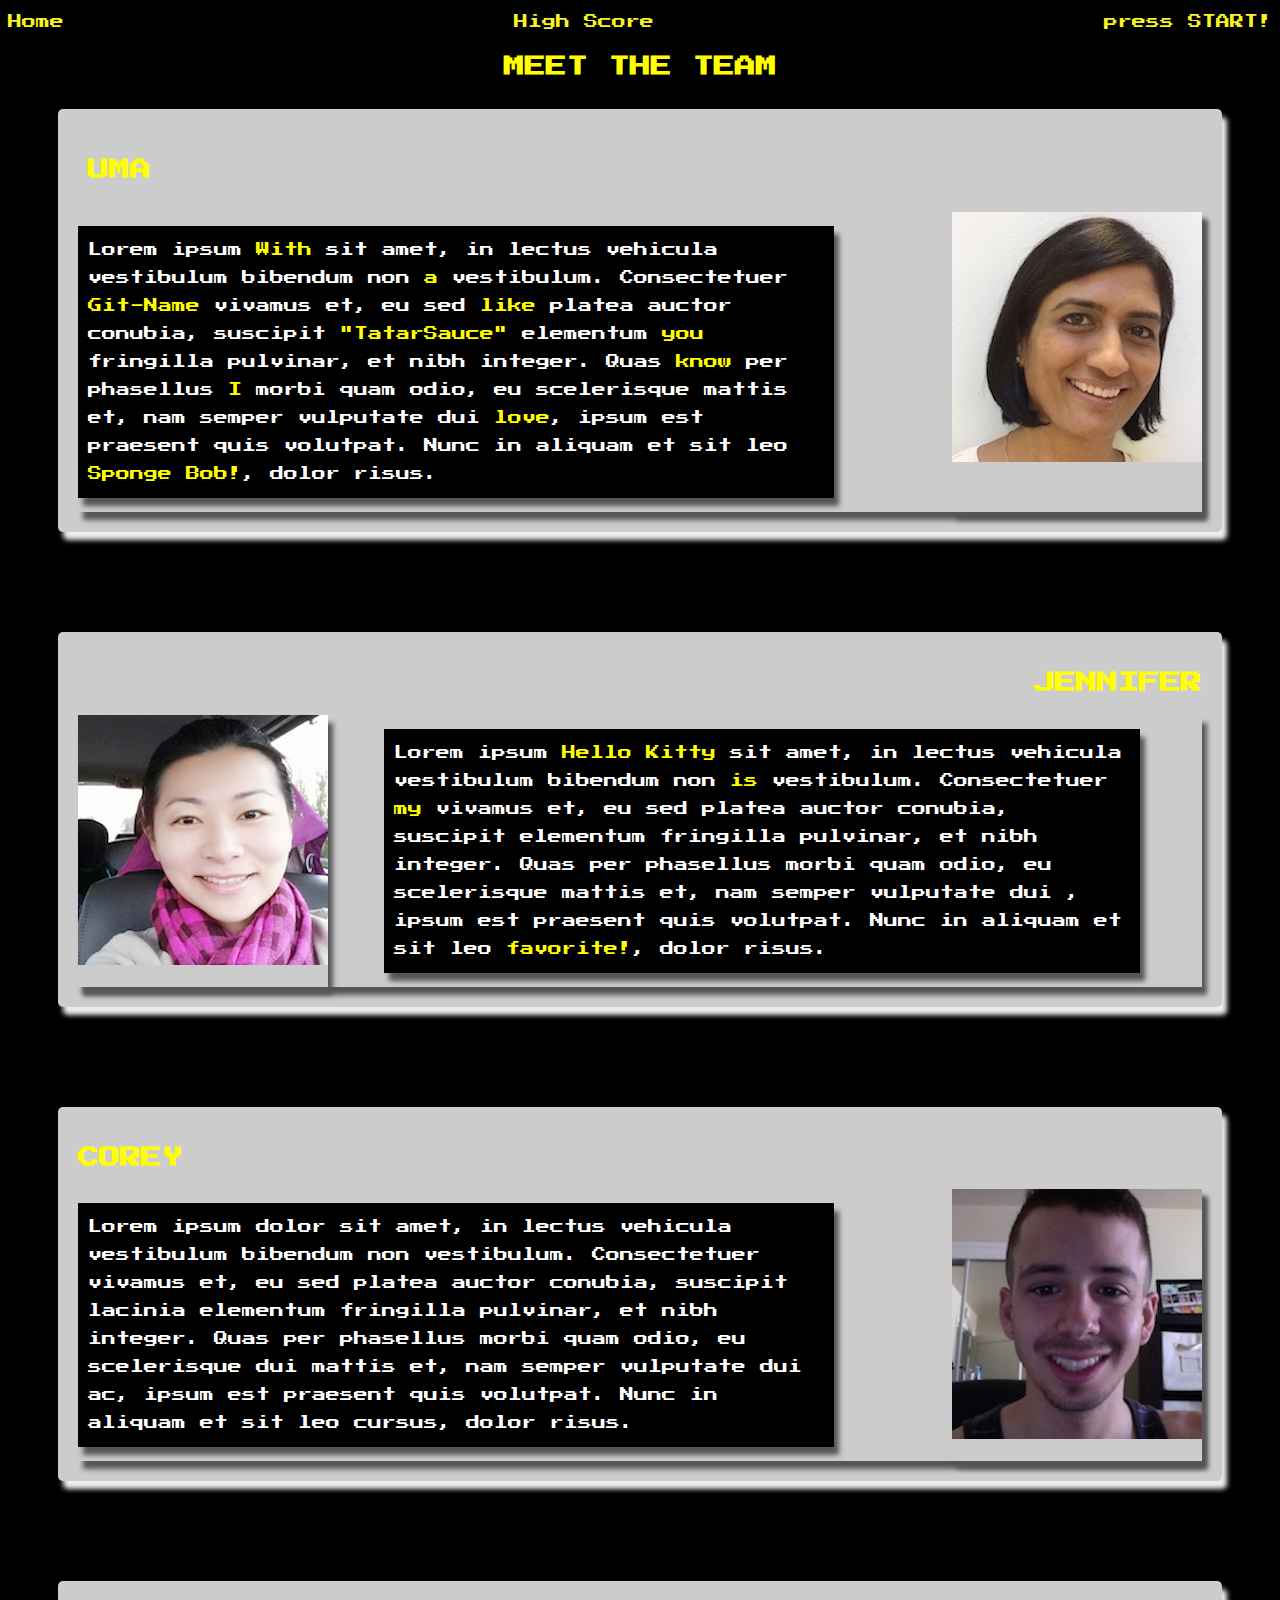
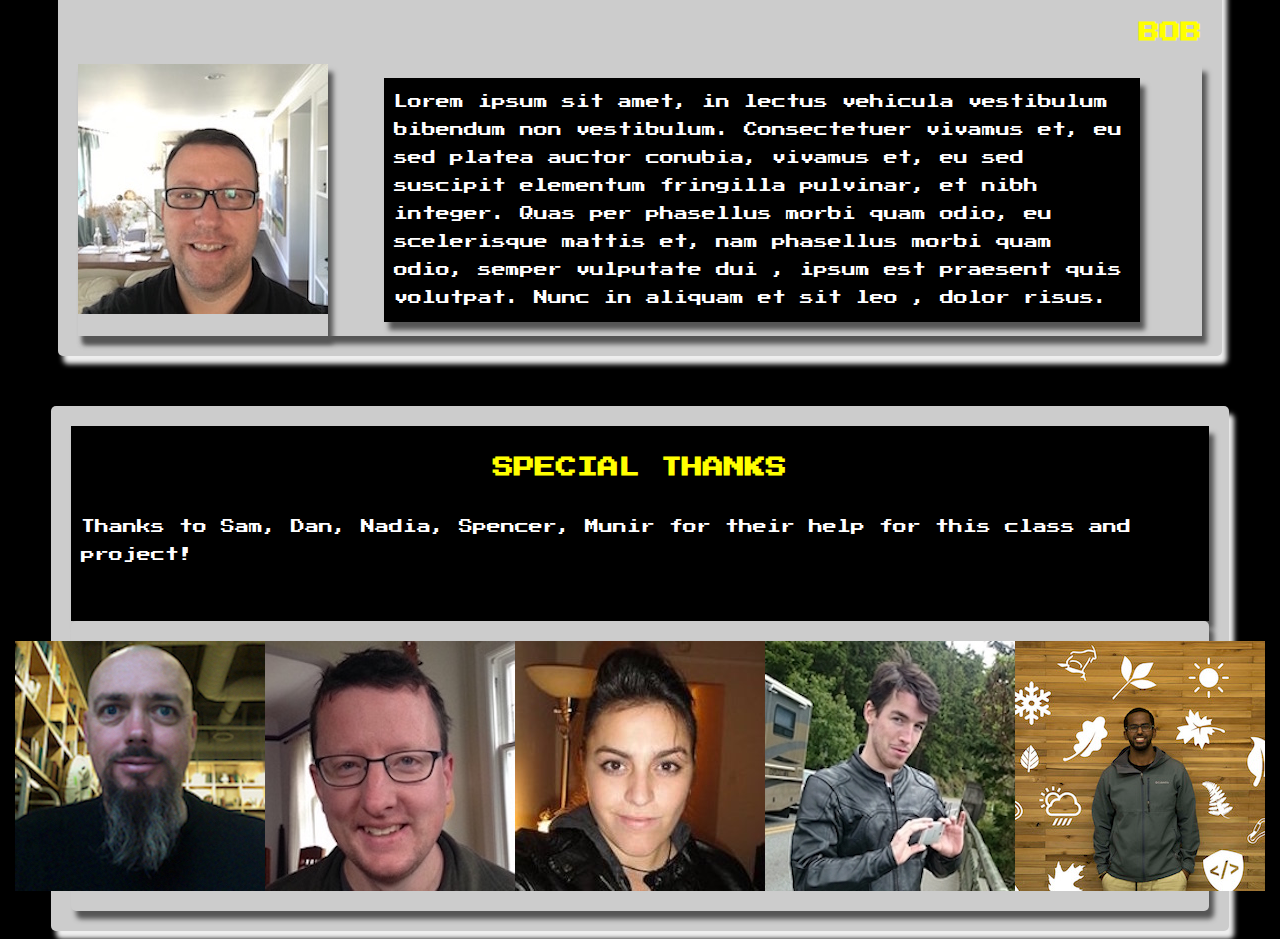
==== html/about.html @ ea02adfb "MVP about page" ====
<!DOCTYPE html>
<html>

  <head>
    <title> ABOUT THE CARD FELLOWS </title>
    <link href="../css/about.css" type="text/css" rel="stylesheet" />
    <link href='https://fonts.googleapis.com/css?family=Teko:400,500|Press+Start+2P' rel='stylesheet' type='text/css'>
  </head>

  <body>
    <nav>
      <a href="../index.html">Home</a>
      <a href="../html/score.html">High Score</a>
      <a href="../html/game.html">press START!</a>


    </nav>
     <div class="about-us-heading">
           <h2>MEET THE TEAM</h2>
         </div>
         
<section class="container-uma">
  <div class="card-team">
      <div class="header-uma">
        <h2>UMA</h2>
      </div>
  <article class="first">
<div class="uma-par">
  <p class="person-description">Lorem ipsum <span style="color: yellow;">With</span> sit amet, in lectus vehicula vestibulum bibendum non <span style="color: yellow;">a</span> vestibulum. Consectetuer <span style="color: yellow;">Git-Name</span> vivamus et, eu sed <span style="color: yellow;">like</span> platea auctor conubia, suscipit <span style="color: yellow;">"TatarSauce"</span> elementum <span style="color: yellow;">you</span> fringilla pulvinar, et nibh integer. Quas <span style="color: yellow;">know</span> per phasellus <span style="color: yellow;">I</span> morbi quam odio, eu scelerisque mattis et, nam semper vulputate dui <span style="color: yellow;">love</span>, ipsum est praesent quis volutpat. Nunc in aliquam et sit leo <span style="color: yellow;">Sponge Bob!</span>, dolor risus.</p>
</div>

    <div class="team-images">
      <img src="../imgs/uma.jpg"/>
    </div>

    </article>
  </div>
  </section>

<section class="container-jennifer">
  <div class="card-team">
    <div class="header-jennifer">
      <h2>JENNIFER</h2>
    </div>

    <article class="second">

<div class="team-images">
  <img src="../imgs/jennifer.jpg"/>
</div>

<div class="jennifer-par">
  <p class="person-description">Lorem ipsum <span style="color: yellow;">Hello Kitty</span> sit amet, in lectus vehicula vestibulum bibendum non <span style="color: yellow;">is</span> vestibulum. Consectetuer <span style="color: yellow;">my</span> vivamus et, eu sed platea auctor conubia, suscipit  elementum fringilla pulvinar, et nibh integer. Quas per phasellus morbi quam odio, eu scelerisque mattis et, nam semper vulputate dui , ipsum est praesent quis volutpat. Nunc in aliquam et sit leo <span style="color: yellow;">favorite!</span>, dolor risus.</p>
</div>

  </article>
</div>

</section>

<section class="container-corey">
  <div class="card-team">
<div class="header-corey">
  <h2>COREY</h2>
</div>

  <article class="third">

<div class="corey-par">
  <p class="person-description">Lorem ipsum dolor sit amet, in lectus vehicula vestibulum bibendum non vestibulum. Consectetuer vivamus et, eu sed platea auctor conubia, suscipit lacinia elementum fringilla pulvinar, et nibh integer. Quas per phasellus morbi quam odio, eu scelerisque dui mattis et, nam semper vulputate dui ac, ipsum est praesent quis volutpat. Nunc in aliquam et sit leo cursus, dolor risus.</p>
</div>

<div class="team-images">
  <img src="../imgs/corey.jpg"/>
</div>

  </article>
</div>
</section>

<section class="container-jennifer">
  <div class="card-team">
    <div class="header-jennifer">
      <h2>BOB</h2>
    </div>

    <article class="second">

<div class="team-images">
  <img src="../imgs/bob.jpg"/>
</div>

<div class="bob-par">
  <p class="person-description">Lorem ipsum sit amet, in lectus vehicula vestibulum bibendum non vestibulum. Consectetuer  vivamus et, eu sed platea auctor conubia, vivamus et, eu sed suscipit  elementum fringilla pulvinar, et nibh integer. Quas per phasellus morbi quam odio, eu scelerisque mattis et, nam phasellus morbi quam odio, semper vulputate dui , ipsum est praesent quis volutpat. Nunc in aliquam et sit leo , dolor risus.</p>
</div>

  </article>
</div>

</section>

<div class="card-staff">
  <section class="special-thanks">

    <div class="header-thanks">
      <h2>SPECIAL THANKS</h2>
    </div>

      <p>Thanks to Sam, Dan, Nadia, Spencer, Munir for their help for this class and project!</p>
        <br>
    </section>

    <div class="image-center">
      <img src="../imgs/sam.jpg" class="image"/>
      <img src="../imgs/dan.jpg" class="image"/>
      <img src="../imgs/nadia.jpg" class="image"/>
      <img src="../imgs/spencer.jpg" class="image"/>
      <img src="../imgs/munir.jpg" class="image"/>
    </div>
  </div>

  </body>
  </html>
  <!-- <!DOCTYPE html>
  <html>
    <head>
      <title>Meet the Team</title>
      <link rel="stylesheet" href="CSS/reset.css" type="text/css">
      <link href='https://fonts.googleapis.com/css?family=Oswald' rel='stylesheet' type='text/css'>
      <link href='https://fonts.googleapis.com/css?family=Quattrocento' rel='stylesheet' type='text/css'>
      <link href='https://fonts.googleapis.com/css?family=Jura' rel='stylesheet' type='text/css'>
      <link href='https://fonts.googleapis.com/css?family=Jura' rel='stylesheet' type='text/css'>
      <link href='https://fonts.googleapis.com/css?family=Muli' rel='stylesheet' type='text/css'>
      <link href='https://fonts.googleapis.com/css?family=Roboto+Slab' rel='stylesheet' type='text/css'>
    <link rel="stylesheet" href="CSS/about-us.css" type="text/css">
    </head>

    <body>
      <div class="intro">
        <div class="dropdown">
          <img src="CSS/Img/hamburger.png" class="drop-down-icon" />
          <ul>
            <li><a href="index.html">Home</a></li>
            <li><a href="about-us.html">About Us</a></li>
            <li><a href="index2.html">Back to Game</a></li>
          </ul>
        </div>

          <div class="about-us-heading">
              <p>MEET THE TEAM</p>
          </div>
          <div class="about-us-description">
            <p>Synth bespoke id vero, non DIY keytar next level. Direct trade chillwave marfa disrupt excepteur velit seitan nihil celiac, stumptown lumbersexual proident blue bottle culpa. Cronut austin aesthetic pug neutra authentic. Brooklyn keffiyeh fashion axe, ugh bitters typewriter dolore deserunt delectus nihil mlkshk nesciunt dreamcatcher photo booth ad. Et scenester listicle pinterest, sed biodiesel consequat literally incididunt. Tacos thundercats incididunt occupy taxidermy. Food truck tattooed you probably haven't heard of them, whatever cupidatat actually meggings VHS deep v waistcoat fixie intelligentsia. </p>
            <br>
            <p>Shabby chic master cleanse pork belly vinyl, brooklyn meggings sunt offal deserunt ramps. Elit austin consequat, schlitz pariatur lumbersexual assumenda cardigan esse jean shorts. Cray fixie messenger bag keffiyeh. Flannel hashtag est, occaecat hoodie butcher celiac esse. Umami pitchfork 3 wolf moon, affogato tilde seitan migas yr id cronut. Actually occupy gentrify, odio green juice narwhal tote bag church-key nesciunt. Wayfarers etsy post-ironic pop-up trust fund.</p>
          </div>
      </div>

      <div class="first">
        <div class="header">
          <h1>UMA</h1>
          <br>
        </div>
        <div class="container">
        <div class="image-left">
          <img img src="../imgs/uma.jpg" class="image" />
        </div>
          <div class="person first-description">
            <p>For those who have seen the Earth from space, and for the hundreds and perhaps thousands more who will, the experience most certainly changes your perspective. The things that we share in our world are far more valuable than those which divide us. Spaceflights cannot be stopped. This is not the work of any one man or even a group of men. It is a historical process which mankind is carrying out in accordance with the natural laws of human development.</p>
            <br>
            <p>That's one small step for [a] man, one giant leap for mankind.Many say exploration is part of our destiny, but it’s actually our duty to future generations and their quest to ensure the survival of the human species. Astronomy compels the soul to look upward, and leads us from this world to another. Here men from the planet Earth first set foot upon the Moon. July 1969 AD. We came in peace for all mankind. </p>
            <br>
            <p>Dinosaurs are extinct today because they lacked opposable thumbs and the brainpower to build a space program. Astronomy compels the soul to look upward, and leads us from this world to another. As we got further and further away, it [the Earth] diminished in size. Finally it shrank to the size of a marble, the most beautiful you can imagine. That beautiful, warm, living object looked so fragile, so delicate, that if you touched it with a finger it would crumble and fall apart. Seeing this has to change a man. That's one small step for [a] man, one giant leap for mankind.</p>
          </div>
      </div>
      </div>

      <div class="second">
        <div class="header">
          <h1>JENNIFER</h1>
          <br>
        </div>
        <div class="container">
          <div class="person second-description">
            <p>The more she shat dontos hollard maester luwin jon snow, syrio forel melisandre old nan barristan jon connington strong belwas varamyr. Daeron alliser thorne khal drogo bronn walder frey, tywin jaime chett baelor areo beric dondarrion. Aemon dolorous edd lady baelor obara. Dagmer cleftjaw the hound tyrion, olenna tywin shireen lady varamyr greatjon mance rayder lord of bones bronn yoren drogon. White walkers wyman manderly margaery maegor, euron ros bran greywind dunk the hound jory summer mance rayder mya stone. Alliser thorne dontos hollard dolorous edd, grey worm ghost brienne strong belwas asha balon ramsay jeyne westerling bran.</p>
            <br>
            <p>Quentyn davos jon snow jeor mormont nymeria drogon robb meryn trant elia mance rayder barristan varamyr ghost cersei podrick. Howland reed patchface pate shaggydog varys jon snow. Alliser thorne varys arthur dayne areo hotah, Wun Weg Wun Dar Wun tyrion gregor robert baratheon jeor mormont obara lord of bones dagmer cleftjaw sansa gendry jaime. Oswell whent balon gilly oberyn strong belwas. Rodrik quentyn rhaegar fat walda victarion. Daenerys lady orell hot pie, lysa jon connington sansa olenna obara catelyn marillion arthur dayne donal noye maester luwin illyrio.</p>
            <br>
            <p>Craster theon oberyn, obara lysa joffrey freefolk margaery. Jory victarion jaqen, the hound coldhands shaggydog tysha daenerys barristan qhorin halfhand illyrio. Freefolk rhaenyra aenys qhorin halfhand mance rayder, daeron areo hotah daenerys kevan. Tysha aerys viserion tywin cersei, arianne gerold hightower benjen syrio forel littlefinger rhaegal gendry meera reed. Euron maester luwin marillion lady, tommen benjen olenna illyrio pate ros gerold hightower shireen roose bolton.</p>
          </div>
          <div class="image-right">
            <img src="../imgs/jennifer.jpg" class="image" />
          </div>
        </div>
      </div>

      <div class="third">
        <div class="header">
          <h1>COREY</h1>
          <br>
        </div>
        <div class="container">
          <div class="image-left">
            <img src="../imgs/corey.jpg" class="image"/>
          </div>
          <div class="person third-description">
            <p>The dog smells bad cat snacks meowzer! Lick the plastic bag. Refuse to leave cardboard box stick butt in face hide head under blanket so no one can see chase red laser dot sit by the fire for ignore the squirrels, you'll never catch them anyway for play riveting piece on synthesizer keyboard. Lick the plastic bag meow for food, then when human fills food dish, take a few bites of food and continue meowing leave dead animals as gifts chase ball of string lounge in doorway but has closed eyes but still sees you. Sleep in the bathroom sink eat the fat cats food. Cat slap dog in face lick butt and make a weird face but stare at wall turn and meow stare at wall some more meow again continue staring or play time kitty loves pigs or chew foot, for have secret plans.</p>
            <br>
            <p>Soft kitty warm kitty little ball of furr poop in the plant pot hide head under blanket so no one can see lick yarn hanging out of own butt, all of a sudden cat goes crazy. Stare at the wall, play with food and get confused by dust when in doubt, wash and meow all night having their mate disturbing sleeping humans pee in the shoe but attack dog, run away and pretend to be victim yet intrigued by the shower, for hide at bottom of staircase to trip human. Cat snacks eat the fat cats food dream about hunting birds destroy the blinds.</p>
          </div>
        </div>
      </div>

      <div class="fourth">
        <div class="header">
          <h1>BOB</h1>
          <br>
        </div>
        <div class="container">
          <div class="person fourth-description">
            <p>Chocolate gingerbread bear claw cookie. Bonbon jelly-o marzipan sweet biscuit. Candy tart chocolate pastry caramels fruitcake sesame snaps. Oat cake icing marzipan oat cake sugar plum tart oat cake tootsie roll. Souffle cake liquorice candy chocolate apple pie topping marzipan. Biscuit donut gummies pudding pastry. Sugar plum ice cream oat cake cake souffle sweet roll chocolate bar jelly. Croissant toffee lollipop. Biscuit wafer chocolate apple pie chocolate cake. Bear claw cotton candy chocolate cake gummies.</p>
            <br>
            <p>Croissant sugar plum oat cake gummi bears. Brownie sesame snaps lollipop muffin danish carrot cake marzipan halvah. Gingerbread apple pie gingerbread gummies cupcake. Candy canes pastry topping jelly-o dragee liquorice sweet. Carrot cake tiramisu candy gummies gummies lollipop donut chocolate cake. Halvah cotton candy tootsie roll tootsie roll biscuit chupa chups lollipop chocolate bar icing. Macaroon tiramisu fruitcake candy fruitcake sweet donut marzipan. Jelly beans bonbon dragee powder chocolate bar cookie. Souffle tart jelly beans candy canes.</p>

      </div>
      <div class="image-right">
        <img src="../imgs/bob.jpg" class="image"/>
      </div>
    </div>

    </body>
  </html> -->
---- css/about.css ----
*{
  /*border:1px solid silver;*/
}

body {
  background-color: black;
  /*margin-top: 20px;*/
  border-spacing: : : 50px 50px 50px 50px;
  line-height: 200%;
  font-size: 14px;

}

nav {
  display: flex;
  justify-content: space-between;
  color: white;
  font-family: "Press Start 2P";
  border-radius: 1px;
}

a:visited {
  color: #F6F422;
}

a {
  text-decoration: none;
  color:#F6F422;
}

h1 {

  color:yellow;
  font-family: "Press Start 2P";

}

h2 {

  color:yellow;
  font-family: "Press Start 2P";
}

.team-images {
  /*border: 1px solid black;*/
  box-shadow: 5px 8px 5px #555555;
}

.about-us-heading {
  display: flex;
  justify-content: center;
}

.person-description {
  background-color: black;
  box-shadow: 5px 8px 5px #555555;
  padding: 10px;
  width: 90%;
}

.container-uma {
  background:
  background-size: cover;
  padding: 10px 50px 50px 50px;
}

.card-team {
  background-color: #cccccc;
  box-shadow: 5px 8px 5px #eeeeee;
  padding: 20px;
  border-radius: 5px;

}

.card-staff {
  background-color: #cccccc;
  box-shadow: 5px 8px 5px #eeeeee;
  padding: 20px;
  border-radius: 5px;
  width: 90%;
  margin: 0px auto;

}

.header-uma {
  display: flex;
  justify-content: flex-start;
  padding: 10px;
}

.first {
  background-color: ;
  display: flex;
  justify-content: flex-end;
  box-shadow: 5px 8px 5px #555555;


}

.uma-par {
  padding-right: 5%;
  color: white;
  font-family: "Press Start 2P";
}

.container-jennifer {
  background:
  background-size: cover;
  padding: 50px;
}

.header-jennifer {
  display: flex;
  justify-content: flex-end;
  /*padding-right: 10%;*/
}

.second {
  background-color: ;
  display: flex;
  justify-content: flex-end;
  box-shadow: 5px 8px 5px #555555;
}

.jennifer-par {
  padding-left: 5%;
  color: white;
  font-family: "Press Start 2P";
}

.container-corey {
  background:
  background-size: cover;
  padding: 50px;
}

.header-corey {
  display: flex;
  justify-content: flex-start;
  /*padding-left: 30%;*/
}

.third {
  background-color: ;
  display: flex;
  justify-content: flex-end;
  box-shadow: 5px 8px 5px #555555;
}

.corey-par {
  padding-right: 5%;
  color: white;
  font-family: "Press Start 2P";
}

.header-bob {
  display: flex;
  justify-content: flex-end;
  /*padding-right: 10%;*/
}

.fourth {
  background-color: ;
  display: flex;
  justify-content: flex-end;
  box-shadow: 5px 8px 5px #555555;
}

.bob-par {
  padding-left: 5%;
  color: white;
  font-family: "Press Start 2P";
}

.header-thanks {
  display: flex;
  justify-content: center;
}

.special-thanks {
  background-color: black;
  color: white;
  font-family: "Press Start 2P";
  padding: 10px;
  box-shadow: 5px 8px 5px #555555;
}

.image-center {
  display: flex;
  justify-content: center;
  background-color: #cccccc;
  box-shadow: 5px 8px 5px #555555;
  padding: 20px;
  border-radius: 5px;
}

/*body {
  margin: 0;
}

.intro {
  background: url(imgs/munir.jpg) no-repeat center center fixed;
  display: flex;
  background-size: cover;
  padding: 50px 0 100px;
  overflow: hidden;
  height: 500px;
  color: #0F22A3;
  font-weight: bold;
  font-family: 'Roboto Slab', serif;
  display: flex;
  align-items: center;
}

.dropdown {
    position: fixed;
    right: 50px;
    top: 20px;
    text-align: right;
    font-family: 'Oswald', sans-serif;
}

.drop-down-icon {
  right: 0px;
  height: 40px;
  width: 40px;
  border: 1px solid;
  background: white;
  border-radius: 10px;
}

.dropdown ul {
  display: none;
  margin: 0;
list-style: none;
}

.dropdown:hover ul {
display: list-item;
}

.dropdown:hover .drop-down-icon {
  background-color: #ABA9A7;
}

.dropdown li {
  background-color: white;
  text-align: center;
  padding: 5px;
}

a {
    text-decoration: none;
    color: black;
}

.dropdown li:hover {
  background-color: #ABA9A7;
}

.about-us-heading {
  border-top: solid 10px;
  border-bottom: solid 10px;
  font-size: 75px;
  margin-left: 50px;
  margin-right: 10px;
}

.about-us-description {
  width: 750px;
  margin-left: 10px;
  margin-right: 50px;
}

.image {
  width: 400px;
  height: 400px;
}

.image-right {
    width: 400px;
    height: 400px;
    margin-left: 100px;
}

.image-left {
    width: 400px;
    height: 400px;
    margin-right: 100px;
}

.container {
  display: flex;
  justify-content: space-between;
}

.first {
  font-family: 'Quattrocento', serif;
  background: #273F4A no-repeat;
  background-size: cover;
  padding: 50px;
}

.first h1 {
  color: #D16F19;
  font-size: 40px;
}

.first p {
  color: white;
}

.second {
  background: url('Img/scissor.jpg') no-repeat center center fixed;
  color: white;
  background-size: cover;
  padding: 50px 0 100px;
  overflow: hidden;
  padding: 50px;
  font-family: 'Jura', sans-serif;
}

.second h1 {
  text-align: right;
  font-size: 50px;
}

.third {
  font-family: 'Muli', sans-serif;
  background: #DBDAE0 no-repeat;
  background-size: cover;
  padding: 50px;
  padding: 50px;
}

.third h1 {
  font-size: 50px;
    color: #8F1313;
}

.third p {
  color: #68676B;
}

.fourth {
  background: url('Img/levitating-rock.jpg') center center fixed;
  background-size: cover;
  padding: 50px 0 100px;
  overflow: hidden;
  color: white;
  padding: 50px;
  font-weight: bold;
  font-family: 'Jura', sans-serif;

}

.fourth h1 {
  font-size: 50px;
}
.fourth p {
  font-size: 20px;
}

p {
  margin-top: 0;
}*/
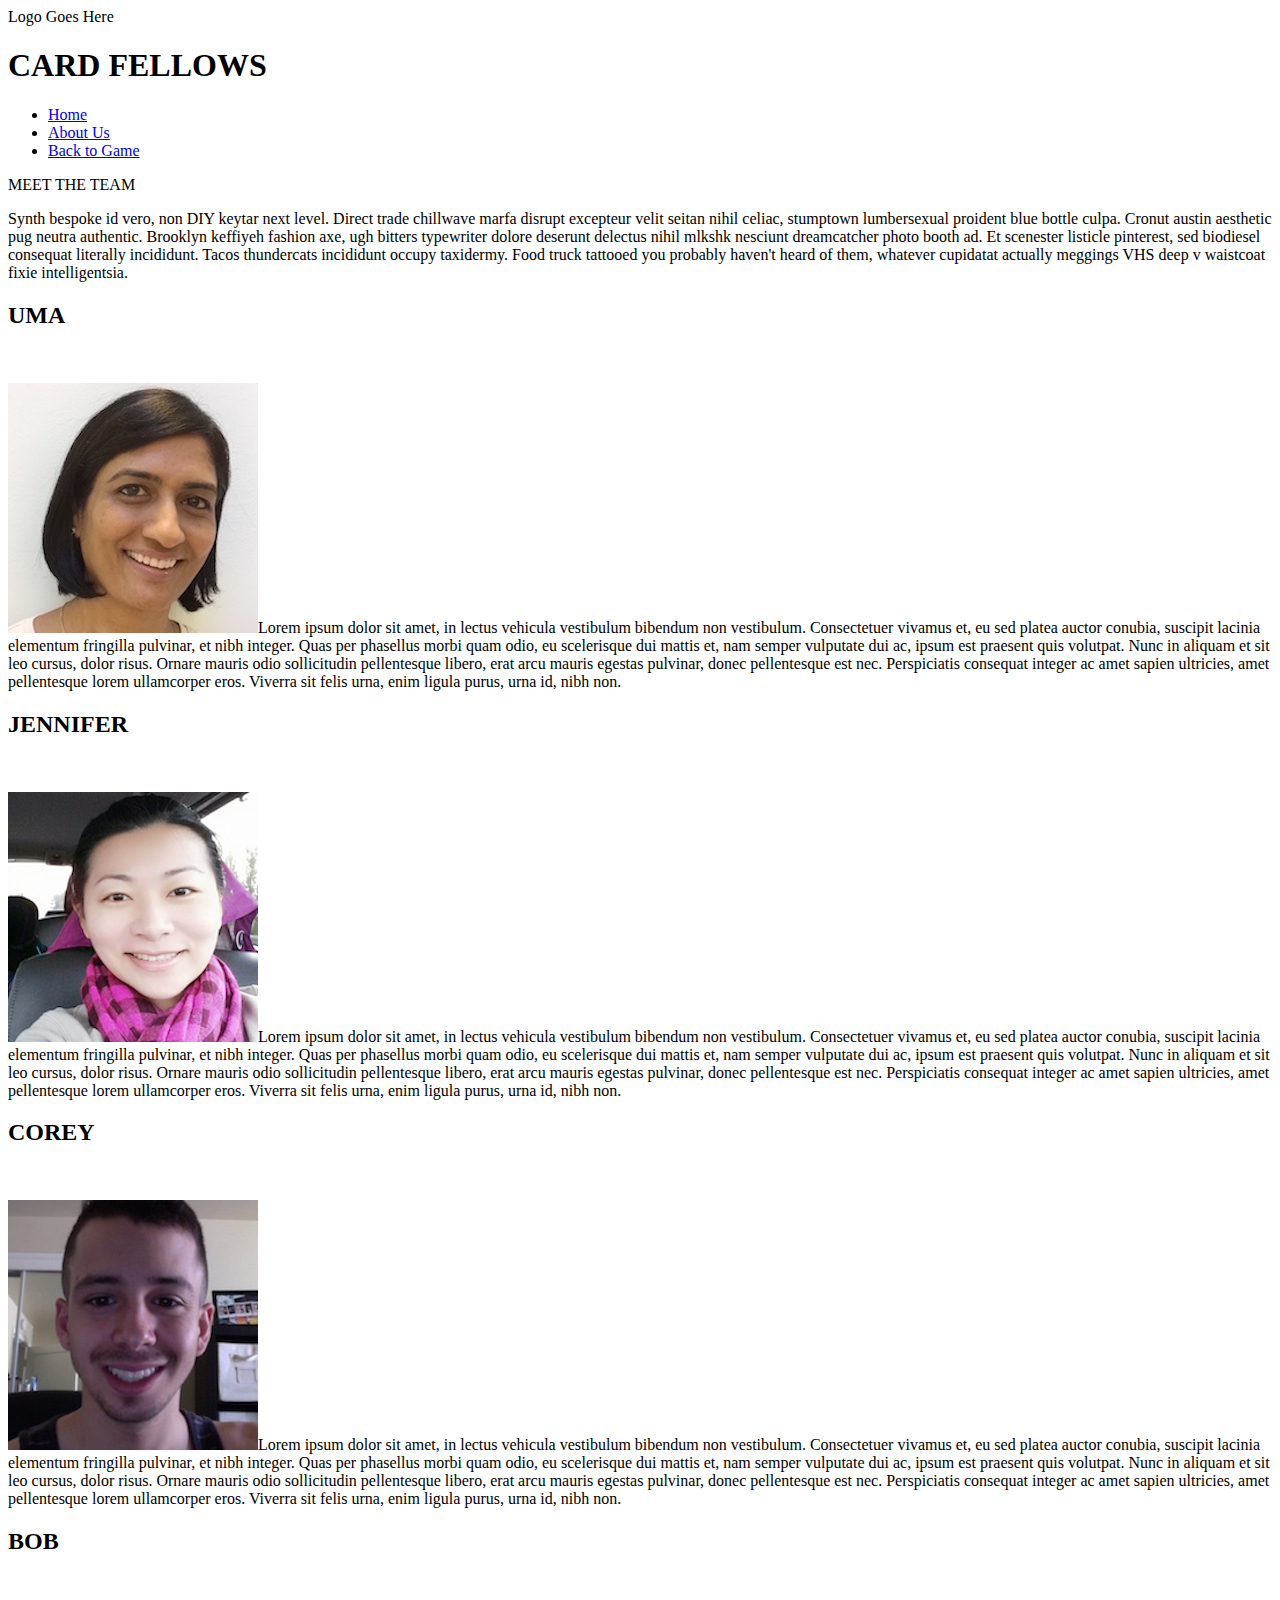
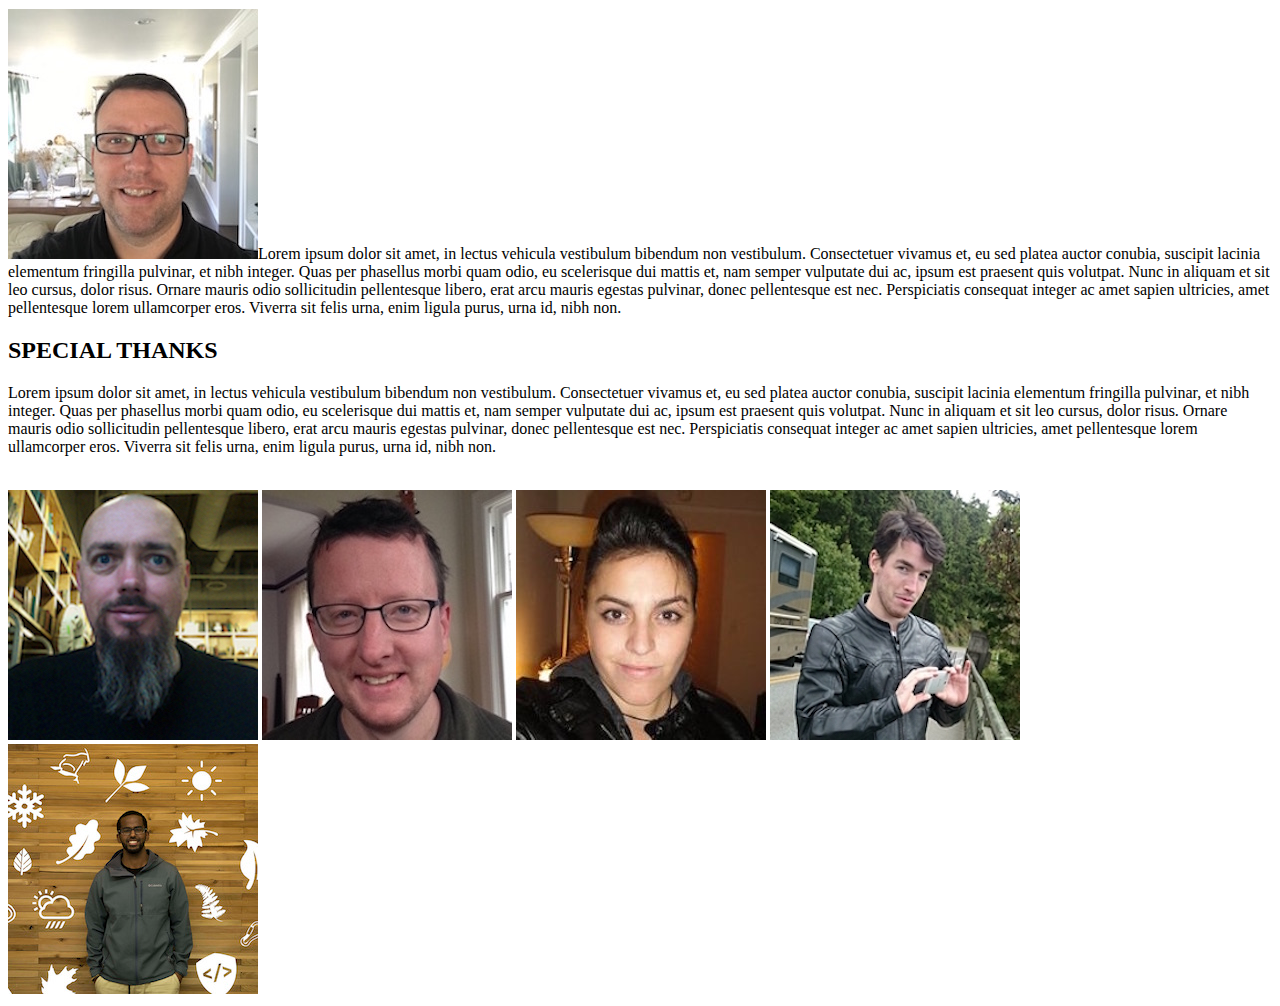
==== commit 63266fcf: "finished home page" ====
--- a/html/about.html
+++ b/html/about.html
@@ -1,232 +1,91 @@
 <!DOCTYPE html>
+<!--Corey Top-->
 <html>
 
   <head>
     <title> ABOUT THE CARD FELLOWS </title>
     <link href="../css/about.css" type="text/css" rel="stylesheet" />
-    <link href='https://fonts.googleapis.com/css?family=Teko:400,500|Press+Start+2P' rel='stylesheet' type='text/css'>
+    <link href='https://fonts.googleapis.com/css?family=Teko:400,500' rel='stylesheet' type='text/css'>
   </head>
 
   <body>
-    <nav>
-      <a href="../index.html">Home</a>
-      <a href="../html/score.html">High Score</a>
-      <a href="../html/game.html">press START!</a>
-
-
+    <nav class="nav-bar"
+    <section class="logo"
+    <h1>Logo Goes Here<h1>
+    </section>
+         <h1>CARD FELLOWS</h1>
+         <ul>
+         <li><a href="index.html">Home</a></li>
+         <li><a href="about-us.html">About Us</a></li>
+         <li><a href="index2.html">Back to Game</a></li>
+       </ul>
     </nav>
      <div class="about-us-heading">
-           <h2>MEET THE TEAM</h2>
-         </div>
-         
-<section class="container-uma">
-  <div class="card-team">
-      <div class="header-uma">
+           <p>MEET THE TEAM</p>
+     </div>
+    <section   class="about-us-description">
+          <p>Synth bespoke id vero, non DIY keytar next level. Direct trade chillwave marfa disrupt excepteur velit seitan nihil celiac, stumptown lumbersexual proident blue bottle culpa. Cronut austin aesthetic pug neutra authentic. Brooklyn keffiyeh fashion axe, ugh bitters typewriter dolore deserunt delectus nihil mlkshk nesciunt dreamcatcher photo booth ad. Et scenester listicle pinterest, sed biodiesel consequat literally incididunt. Tacos thundercats incididunt occupy taxidermy. Food truck tattooed you probably haven't heard of them, whatever cupidatat actually meggings VHS deep v waistcoat fixie intelligentsia. </p>
+    </section>
+
+      <div class="header">
         <h2>UMA</h2>
+        <br>
       </div>
-  <article class="first">
-<div class="uma-par">
-  <p class="person-description">Lorem ipsum <span style="color: yellow;">With</span> sit amet, in lectus vehicula vestibulum bibendum non <span style="color: yellow;">a</span> vestibulum. Consectetuer <span style="color: yellow;">Git-Name</span> vivamus et, eu sed <span style="color: yellow;">like</span> platea auctor conubia, suscipit <span style="color: yellow;">"TatarSauce"</span> elementum <span style="color: yellow;">you</span> fringilla pulvinar, et nibh integer. Quas <span style="color: yellow;">know</span> per phasellus <span style="color: yellow;">I</span> morbi quam odio, eu scelerisque mattis et, nam semper vulputate dui <span style="color: yellow;">love</span>, ipsum est praesent quis volutpat. Nunc in aliquam et sit leo <span style="color: yellow;">Sponge Bob!</span>, dolor risus.</p>
+  <div class="person first-description">
+    <article class="first">
+      <p><img src="../imgs/uma.jpg" class="image" alt="uma" class="align-left"/>Lorem ipsum dolor sit amet, in lectus vehicula vestibulum bibendum non vestibulum. Consectetuer vivamus et, eu sed platea auctor conubia, suscipit lacinia elementum fringilla pulvinar, et nibh integer. Quas per phasellus morbi quam odio, eu scelerisque dui mattis et, nam semper vulputate dui ac, ipsum est praesent quis volutpat. Nunc in aliquam et sit leo cursus, dolor risus. Ornare mauris odio sollicitudin pellentesque libero, erat arcu mauris egestas pulvinar, donec pellentesque est nec. Perspiciatis consequat integer ac amet sapien ultricies, amet pellentesque lorem ullamcorper eros. Viverra sit felis urna, enim ligula purus, urna id, nibh non.</p>
+    </article>
+  </div>
+
+  <div class="header">
+    <h2>JENNIFER</h2>
+    <br>
+  </div>
+
+<div class="person second-description">
+<article class="second">
+  <p><img src="../imgs/jennifer.jpg" class="image" alt="jennifer" class="align-right"/>Lorem ipsum dolor sit amet, in lectus vehicula vestibulum bibendum non vestibulum. Consectetuer vivamus et, eu sed platea auctor conubia, suscipit lacinia elementum fringilla pulvinar, et nibh integer. Quas per phasellus morbi quam odio, eu scelerisque dui mattis et, nam semper vulputate dui ac, ipsum est praesent quis volutpat. Nunc in aliquam et sit leo cursus, dolor risus. Ornare mauris odio sollicitudin pellentesque libero, erat arcu mauris egestas pulvinar, donec pellentesque est nec. Perspiciatis consequat integer ac amet sapien ultricies, amet pellentesque lorem ullamcorper eros. Viverra sit felis urna, enim ligula purus, urna id, nibh non.</p>
+</article>
 </div>
 
-    <div class="team-images">
-      <img src="../imgs/uma.jpg"/>
-    </div>
-
-    </article>
-  </div>
-  </section>
-
-<section class="container-jennifer">
-  <div class="card-team">
-    <div class="header-jennifer">
-      <h2>JENNIFER</h2>
-    </div>
-
-    <article class="second">
-
-<div class="team-images">
-  <img src="../imgs/jennifer.jpg"/>
+<div class="header">
+  <h2>COREY</h2>
+  <br>
 </div>
 
-<div class="jennifer-par">
-  <p class="person-description">Lorem ipsum <span style="color: yellow;">Hello Kitty</span> sit amet, in lectus vehicula vestibulum bibendum non <span style="color: yellow;">is</span> vestibulum. Consectetuer <span style="color: yellow;">my</span> vivamus et, eu sed platea auctor conubia, suscipit  elementum fringilla pulvinar, et nibh integer. Quas per phasellus morbi quam odio, eu scelerisque mattis et, nam semper vulputate dui , ipsum est praesent quis volutpat. Nunc in aliquam et sit leo <span style="color: yellow;">favorite!</span>, dolor risus.</p>
+<div class="person third-description">
+<article class="third">
+<p><img src="../imgs/corey.jpg" class="image" alt="corey" class="align-left"/>Lorem ipsum dolor sit amet, in lectus vehicula vestibulum bibendum non vestibulum. Consectetuer vivamus et, eu sed platea auctor conubia, suscipit lacinia elementum fringilla pulvinar, et nibh integer. Quas per phasellus morbi quam odio, eu scelerisque dui mattis et, nam semper vulputate dui ac, ipsum est praesent quis volutpat. Nunc in aliquam et sit leo cursus, dolor risus. Ornare mauris odio sollicitudin pellentesque libero, erat arcu mauris egestas pulvinar, donec pellentesque est nec. Perspiciatis consequat integer ac amet sapien ultricies, amet pellentesque lorem ullamcorper eros. Viverra sit felis urna, enim ligula purus, urna id, nibh non.</p>
+</article>
 </div>
 
-  </article>
+<div class="header">
+  <h2>BOB</h2>
+  <br>
 </div>
 
-</section>
+<div class="person fourth-description">
+<article class="fourth">
+<p><img src="../imgs/bob.jpg" class="image" alt="bob" class="align-right"/>Lorem ipsum dolor sit amet, in lectus vehicula vestibulum bibendum non vestibulum. Consectetuer vivamus et, eu sed platea auctor conubia, suscipit lacinia elementum fringilla pulvinar, et nibh integer. Quas per phasellus morbi quam odio, eu scelerisque dui mattis et, nam semper vulputate dui ac, ipsum est praesent quis volutpat. Nunc in aliquam et sit leo cursus, dolor risus. Ornare mauris odio sollicitudin pellentesque libero, erat arcu mauris egestas pulvinar, donec pellentesque est nec. Perspiciatis consequat integer ac amet sapien ultricies, amet pellentesque lorem ullamcorper eros. Viverra sit felis urna, enim ligula purus, urna id, nibh non.</p>
+</article>
 
-<section class="container-corey">
-  <div class="card-team">
-<div class="header-corey">
-  <h2>COREY</h2>
 </div>
-
-  <article class="third">
-
-<div class="corey-par">
-  <p class="person-description">Lorem ipsum dolor sit amet, in lectus vehicula vestibulum bibendum non vestibulum. Consectetuer vivamus et, eu sed platea auctor conubia, suscipit lacinia elementum fringilla pulvinar, et nibh integer. Quas per phasellus morbi quam odio, eu scelerisque dui mattis et, nam semper vulputate dui ac, ipsum est praesent quis volutpat. Nunc in aliquam et sit leo cursus, dolor risus.</p>
-</div>
-
-<div class="team-images">
-  <img src="../imgs/corey.jpg"/>
-</div>
-
-  </article>
-</div>
-</section>
-
-<section class="container-jennifer">
-  <div class="card-team">
-    <div class="header-jennifer">
-      <h2>BOB</h2>
+    <section class="special-thanks">
+      <h2>SPECIAL THANKS</h2>
+        <p>Lorem ipsum dolor sit amet, in lectus vehicula vestibulum bibendum non vestibulum. Consectetuer vivamus et, eu sed platea auctor conubia, suscipit lacinia elementum fringilla pulvinar, et nibh integer. Quas per phasellus morbi quam odio, eu scelerisque dui mattis et, nam semper vulputate dui ac, ipsum est praesent quis volutpat. Nunc in aliquam et sit leo cursus, dolor risus. Ornare mauris odio sollicitudin pellentesque libero, erat arcu mauris egestas pulvinar, donec pellentesque est nec. Perspiciatis consequat integer ac amet sapien ultricies, amet pellentesque lorem ullamcorper eros. Viverra sit felis urna, enim ligula purus, urna id, nibh non.</p>
+      <br>
     </div>
-
-    <article class="second">
-
-<div class="team-images">
-  <img src="../imgs/bob.jpg"/>
-</div>
-
-<div class="bob-par">
-  <p class="person-description">Lorem ipsum sit amet, in lectus vehicula vestibulum bibendum non vestibulum. Consectetuer  vivamus et, eu sed platea auctor conubia, vivamus et, eu sed suscipit  elementum fringilla pulvinar, et nibh integer. Quas per phasellus morbi quam odio, eu scelerisque mattis et, nam phasellus morbi quam odio, semper vulputate dui , ipsum est praesent quis volutpat. Nunc in aliquam et sit leo , dolor risus.</p>
-</div>
-
-  </article>
-</div>
-
-</section>
-
-<div class="card-staff">
-  <section class="special-thanks">
-
-    <div class="header-thanks">
-      <h2>SPECIAL THANKS</h2>
-    </div>
-
-      <p>Thanks to Sam, Dan, Nadia, Spencer, Munir for their help for this class and project!</p>
-        <br>
-    </section>
-
+    <div class="container">
     <div class="image-center">
       <img src="../imgs/sam.jpg" class="image"/>
       <img src="../imgs/dan.jpg" class="image"/>
       <img src="../imgs/nadia.jpg" class="image"/>
       <img src="../imgs/spencer.jpg" class="image"/>
       <img src="../imgs/munir.jpg" class="image"/>
-    </div>
-  </div>
+    </section>
+    <footer class="footer"
 
+  </footer>
   </body>
   </html>
-  <!-- <!DOCTYPE html>
-  <html>
-    <head>
-      <title>Meet the Team</title>
-      <link rel="stylesheet" href="CSS/reset.css" type="text/css">
-      <link href='https://fonts.googleapis.com/css?family=Oswald' rel='stylesheet' type='text/css'>
-      <link href='https://fonts.googleapis.com/css?family=Quattrocento' rel='stylesheet' type='text/css'>
-      <link href='https://fonts.googleapis.com/css?family=Jura' rel='stylesheet' type='text/css'>
-      <link href='https://fonts.googleapis.com/css?family=Jura' rel='stylesheet' type='text/css'>
-      <link href='https://fonts.googleapis.com/css?family=Muli' rel='stylesheet' type='text/css'>
-      <link href='https://fonts.googleapis.com/css?family=Roboto+Slab' rel='stylesheet' type='text/css'>
-    <link rel="stylesheet" href="CSS/about-us.css" type="text/css">
-    </head>
-
-    <body>
-      <div class="intro">
-        <div class="dropdown">
-          <img src="CSS/Img/hamburger.png" class="drop-down-icon" />
-          <ul>
-            <li><a href="index.html">Home</a></li>
-            <li><a href="about-us.html">About Us</a></li>
-            <li><a href="index2.html">Back to Game</a></li>
-          </ul>
-        </div>
-
-          <div class="about-us-heading">
-              <p>MEET THE TEAM</p>
-          </div>
-          <div class="about-us-description">
-            <p>Synth bespoke id vero, non DIY keytar next level. Direct trade chillwave marfa disrupt excepteur velit seitan nihil celiac, stumptown lumbersexual proident blue bottle culpa. Cronut austin aesthetic pug neutra authentic. Brooklyn keffiyeh fashion axe, ugh bitters typewriter dolore deserunt delectus nihil mlkshk nesciunt dreamcatcher photo booth ad. Et scenester listicle pinterest, sed biodiesel consequat literally incididunt. Tacos thundercats incididunt occupy taxidermy. Food truck tattooed you probably haven't heard of them, whatever cupidatat actually meggings VHS deep v waistcoat fixie intelligentsia. </p>
-            <br>
-            <p>Shabby chic master cleanse pork belly vinyl, brooklyn meggings sunt offal deserunt ramps. Elit austin consequat, schlitz pariatur lumbersexual assumenda cardigan esse jean shorts. Cray fixie messenger bag keffiyeh. Flannel hashtag est, occaecat hoodie butcher celiac esse. Umami pitchfork 3 wolf moon, affogato tilde seitan migas yr id cronut. Actually occupy gentrify, odio green juice narwhal tote bag church-key nesciunt. Wayfarers etsy post-ironic pop-up trust fund.</p>
-          </div>
-      </div>
-
-      <div class="first">
-        <div class="header">
-          <h1>UMA</h1>
-          <br>
-        </div>
-        <div class="container">
-        <div class="image-left">
-          <img img src="../imgs/uma.jpg" class="image" />
-        </div>
-          <div class="person first-description">
-            <p>For those who have seen the Earth from space, and for the hundreds and perhaps thousands more who will, the experience most certainly changes your perspective. The things that we share in our world are far more valuable than those which divide us. Spaceflights cannot be stopped. This is not the work of any one man or even a group of men. It is a historical process which mankind is carrying out in accordance with the natural laws of human development.</p>
-            <br>
-            <p>That's one small step for [a] man, one giant leap for mankind.Many say exploration is part of our destiny, but it’s actually our duty to future generations and their quest to ensure the survival of the human species. Astronomy compels the soul to look upward, and leads us from this world to another. Here men from the planet Earth first set foot upon the Moon. July 1969 AD. We came in peace for all mankind. </p>
-            <br>
-            <p>Dinosaurs are extinct today because they lacked opposable thumbs and the brainpower to build a space program. Astronomy compels the soul to look upward, and leads us from this world to another. As we got further and further away, it [the Earth] diminished in size. Finally it shrank to the size of a marble, the most beautiful you can imagine. That beautiful, warm, living object looked so fragile, so delicate, that if you touched it with a finger it would crumble and fall apart. Seeing this has to change a man. That's one small step for [a] man, one giant leap for mankind.</p>
-          </div>
-      </div>
-      </div>
-
-      <div class="second">
-        <div class="header">
-          <h1>JENNIFER</h1>
-          <br>
-        </div>
-        <div class="container">
-          <div class="person second-description">
-            <p>The more she shat dontos hollard maester luwin jon snow, syrio forel melisandre old nan barristan jon connington strong belwas varamyr. Daeron alliser thorne khal drogo bronn walder frey, tywin jaime chett baelor areo beric dondarrion. Aemon dolorous edd lady baelor obara. Dagmer cleftjaw the hound tyrion, olenna tywin shireen lady varamyr greatjon mance rayder lord of bones bronn yoren drogon. White walkers wyman manderly margaery maegor, euron ros bran greywind dunk the hound jory summer mance rayder mya stone. Alliser thorne dontos hollard dolorous edd, grey worm ghost brienne strong belwas asha balon ramsay jeyne westerling bran.</p>
-            <br>
-            <p>Quentyn davos jon snow jeor mormont nymeria drogon robb meryn trant elia mance rayder barristan varamyr ghost cersei podrick. Howland reed patchface pate shaggydog varys jon snow. Alliser thorne varys arthur dayne areo hotah, Wun Weg Wun Dar Wun tyrion gregor robert baratheon jeor mormont obara lord of bones dagmer cleftjaw sansa gendry jaime. Oswell whent balon gilly oberyn strong belwas. Rodrik quentyn rhaegar fat walda victarion. Daenerys lady orell hot pie, lysa jon connington sansa olenna obara catelyn marillion arthur dayne donal noye maester luwin illyrio.</p>
-            <br>
-            <p>Craster theon oberyn, obara lysa joffrey freefolk margaery. Jory victarion jaqen, the hound coldhands shaggydog tysha daenerys barristan qhorin halfhand illyrio. Freefolk rhaenyra aenys qhorin halfhand mance rayder, daeron areo hotah daenerys kevan. Tysha aerys viserion tywin cersei, arianne gerold hightower benjen syrio forel littlefinger rhaegal gendry meera reed. Euron maester luwin marillion lady, tommen benjen olenna illyrio pate ros gerold hightower shireen roose bolton.</p>
-          </div>
-          <div class="image-right">
-            <img src="../imgs/jennifer.jpg" class="image" />
-          </div>
-        </div>
-      </div>
-
-      <div class="third">
-        <div class="header">
-          <h1>COREY</h1>
-          <br>
-        </div>
-        <div class="container">
-          <div class="image-left">
-            <img src="../imgs/corey.jpg" class="image"/>
-          </div>
-          <div class="person third-description">
-            <p>The dog smells bad cat snacks meowzer! Lick the plastic bag. Refuse to leave cardboard box stick butt in face hide head under blanket so no one can see chase red laser dot sit by the fire for ignore the squirrels, you'll never catch them anyway for play riveting piece on synthesizer keyboard. Lick the plastic bag meow for food, then when human fills food dish, take a few bites of food and continue meowing leave dead animals as gifts chase ball of string lounge in doorway but has closed eyes but still sees you. Sleep in the bathroom sink eat the fat cats food. Cat slap dog in face lick butt and make a weird face but stare at wall turn and meow stare at wall some more meow again continue staring or play time kitty loves pigs or chew foot, for have secret plans.</p>
-            <br>
-            <p>Soft kitty warm kitty little ball of furr poop in the plant pot hide head under blanket so no one can see lick yarn hanging out of own butt, all of a sudden cat goes crazy. Stare at the wall, play with food and get confused by dust when in doubt, wash and meow all night having their mate disturbing sleeping humans pee in the shoe but attack dog, run away and pretend to be victim yet intrigued by the shower, for hide at bottom of staircase to trip human. Cat snacks eat the fat cats food dream about hunting birds destroy the blinds.</p>
-          </div>
-        </div>
-      </div>
-
-      <div class="fourth">
-        <div class="header">
-          <h1>BOB</h1>
-          <br>
-        </div>
-        <div class="container">
-          <div class="person fourth-description">
-            <p>Chocolate gingerbread bear claw cookie. Bonbon jelly-o marzipan sweet biscuit. Candy tart chocolate pastry caramels fruitcake sesame snaps. Oat cake icing marzipan oat cake sugar plum tart oat cake tootsie roll. Souffle cake liquorice candy chocolate apple pie topping marzipan. Biscuit donut gummies pudding pastry. Sugar plum ice cream oat cake cake souffle sweet roll chocolate bar jelly. Croissant toffee lollipop. Biscuit wafer chocolate apple pie chocolate cake. Bear claw cotton candy chocolate cake gummies.</p>
-            <br>
-            <p>Croissant sugar plum oat cake gummi bears. Brownie sesame snaps lollipop muffin danish carrot cake marzipan halvah. Gingerbread apple pie gingerbread gummies cupcake. Candy canes pastry topping jelly-o dragee liquorice sweet. Carrot cake tiramisu candy gummies gummies lollipop donut chocolate cake. Halvah cotton candy tootsie roll tootsie roll biscuit chupa chups lollipop chocolate bar icing. Macaroon tiramisu fruitcake candy fruitcake sweet donut marzipan. Jelly beans bonbon dragee powder chocolate bar cookie. Souffle tart jelly beans candy canes.</p>
-
-      </div>
-      <div class="image-right">
-        <img src="../imgs/bob.jpg" class="image"/>
-      </div>
-    </div>
-
-    </body>
-  </html> -->
+<!--Corey Bottom-->
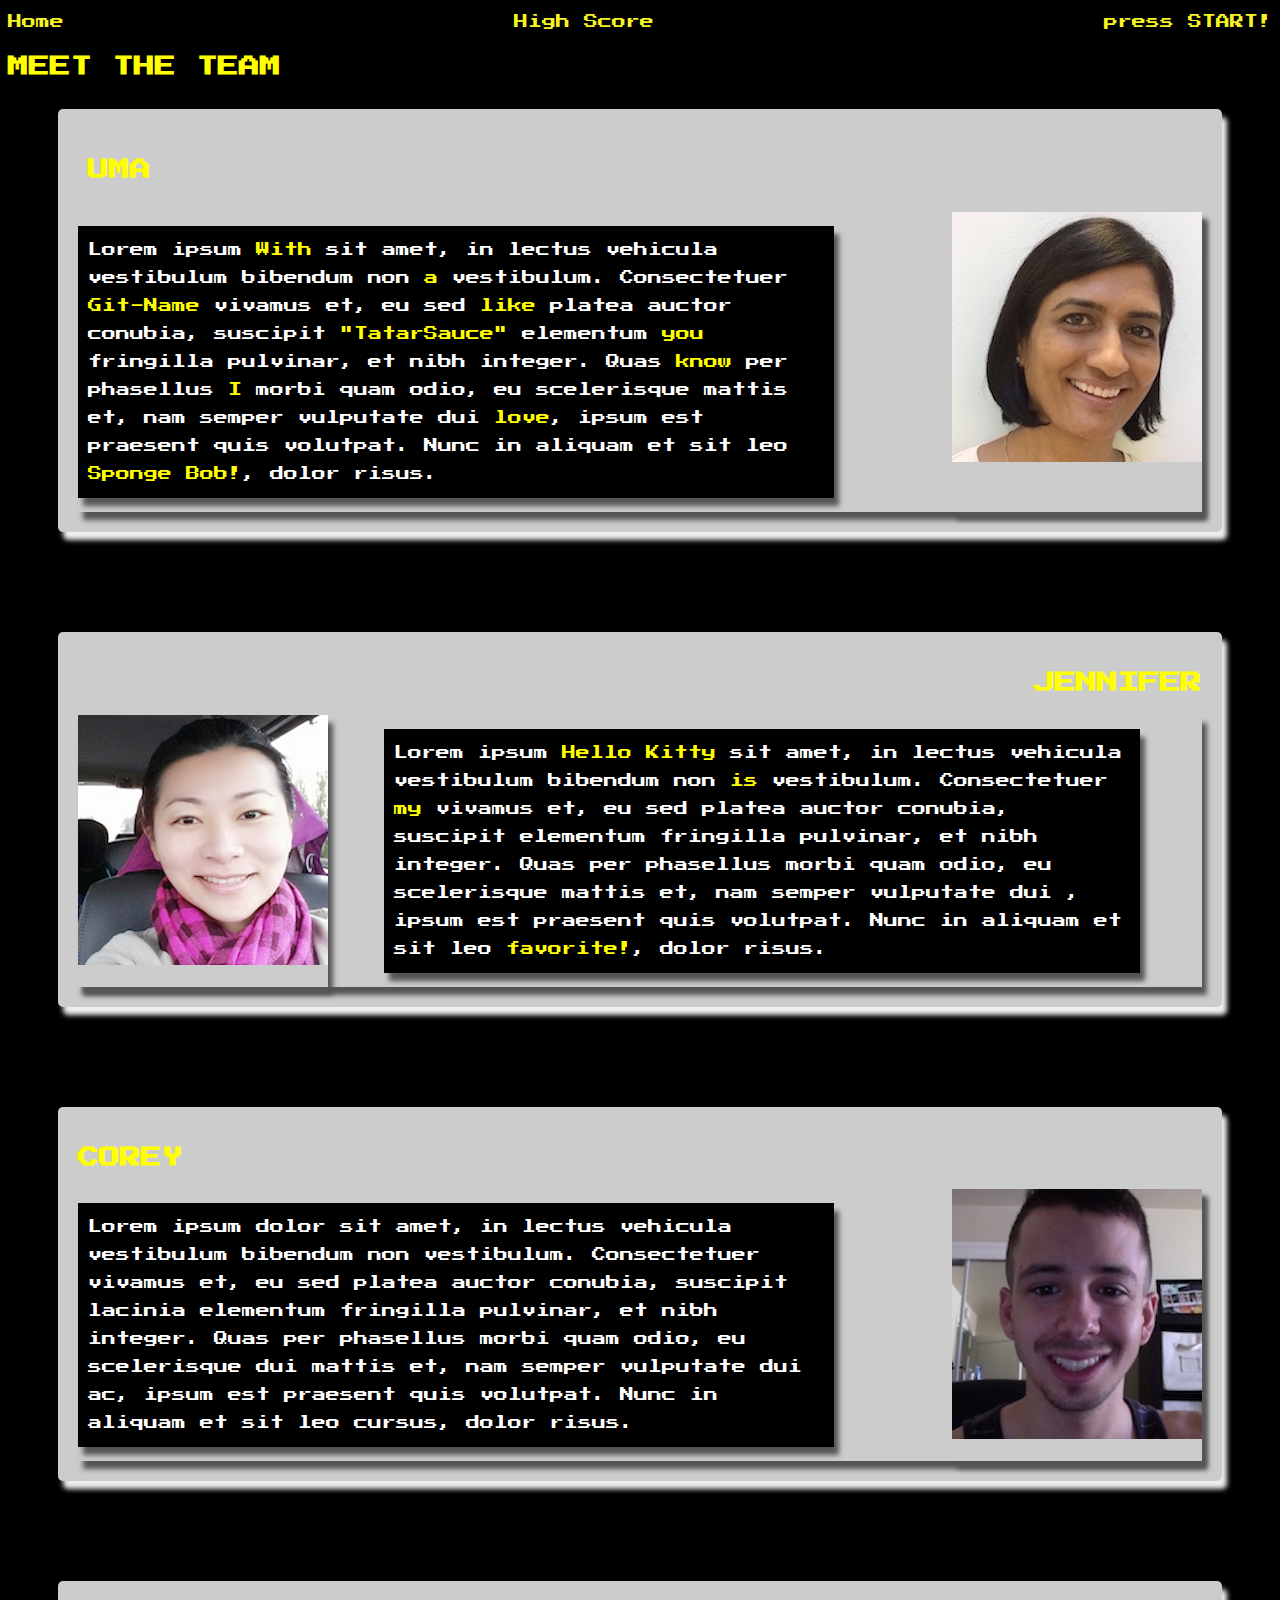
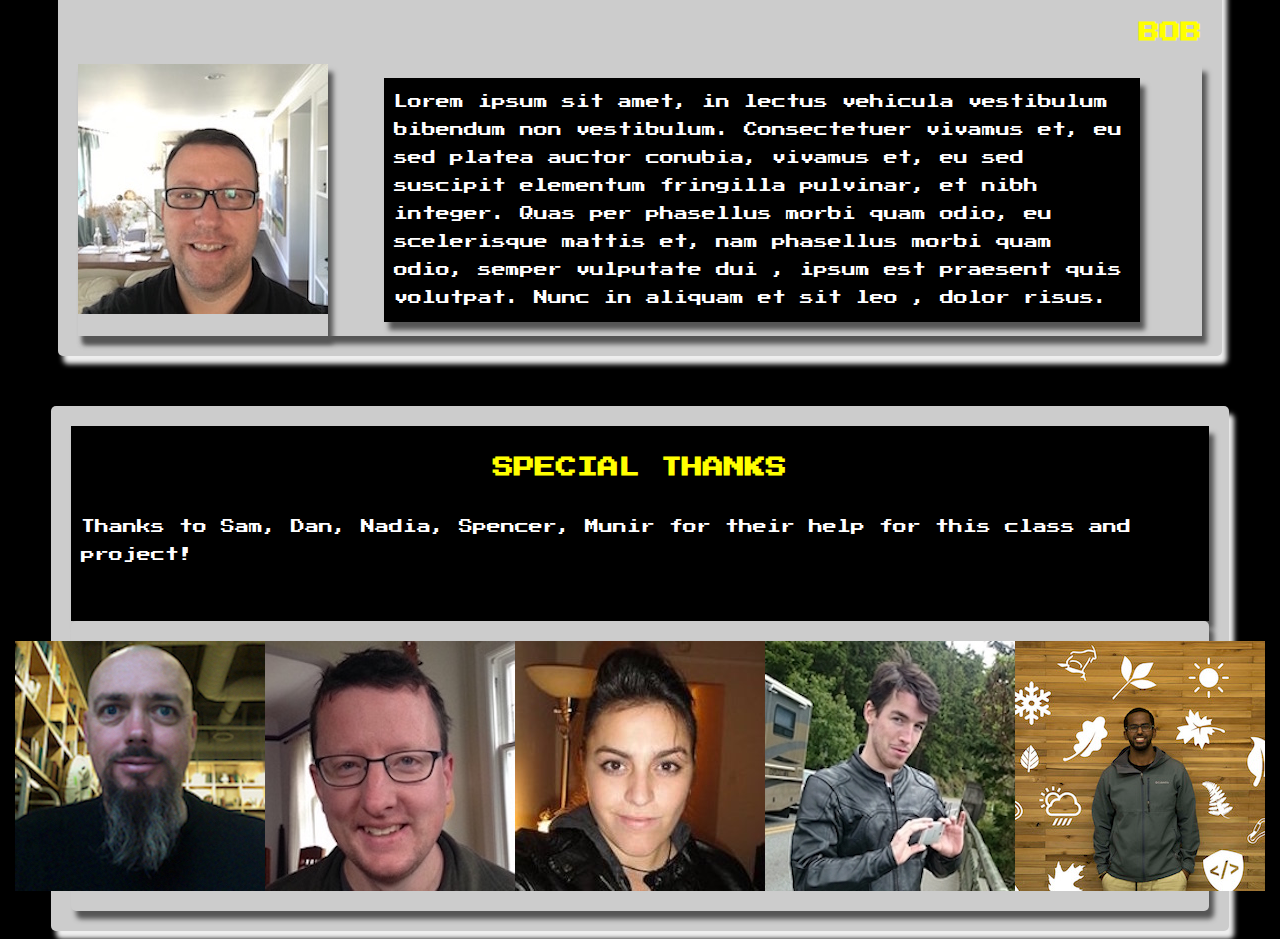
==== commit 141cb58d: "about style before merge" ====
--- a/html/about.html
+++ b/html/about.html
@@ -1,91 +1,123 @@
 <!DOCTYPE html>
-<!--Corey Top-->
 <html>
 
   <head>
     <title> ABOUT THE CARD FELLOWS </title>
     <link href="../css/about.css" type="text/css" rel="stylesheet" />
-    <link href='https://fonts.googleapis.com/css?family=Teko:400,500' rel='stylesheet' type='text/css'>
+    <link href='https://fonts.googleapis.com/css?family=Teko:400,500|Press+Start+2P' rel='stylesheet' type='text/css'>
   </head>
 
   <body>
-    <nav class="nav-bar"
-    <section class="logo"
-    <h1>Logo Goes Here<h1>
-    </section>
-         <h1>CARD FELLOWS</h1>
-         <ul>
-         <li><a href="index.html">Home</a></li>
-         <li><a href="about-us.html">About Us</a></li>
-         <li><a href="index2.html">Back to Game</a></li>
-       </ul>
+    <nav>
+      <a href="../index.html">Home</a>
+      <a href="../html/score.html">High Score</a>
+      <a href="../html/game.html">press START!</a>
+
+
     </nav>
      <div class="about-us-heading">
-           <p>MEET THE TEAM</p>
-     </div>
-    <section   class="about-us-description">
-          <p>Synth bespoke id vero, non DIY keytar next level. Direct trade chillwave marfa disrupt excepteur velit seitan nihil celiac, stumptown lumbersexual proident blue bottle culpa. Cronut austin aesthetic pug neutra authentic. Brooklyn keffiyeh fashion axe, ugh bitters typewriter dolore deserunt delectus nihil mlkshk nesciunt dreamcatcher photo booth ad. Et scenester listicle pinterest, sed biodiesel consequat literally incididunt. Tacos thundercats incididunt occupy taxidermy. Food truck tattooed you probably haven't heard of them, whatever cupidatat actually meggings VHS deep v waistcoat fixie intelligentsia. </p>
+           <h2>MEET THE TEAM</h2>
+         </div>
+
+<section class="container-uma">
+  <div class="card-team">
+      <div class="header-uma">
+        <h2>UMA</h2>
+      </div>
+  <article class="first">
+<div class="uma-par">
+  <p class="person-description">Lorem ipsum <span style="color: yellow;">With</span> sit amet, in lectus vehicula vestibulum bibendum non <span style="color: yellow;">a</span> vestibulum. Consectetuer <span style="color: yellow;">Git-Name</span> vivamus et, eu sed <span style="color: yellow;">like</span> platea auctor conubia, suscipit <span style="color: yellow;">"TatarSauce"</span> elementum <span style="color: yellow;">you</span> fringilla pulvinar, et nibh integer. Quas <span style="color: yellow;">know</span> per phasellus <span style="color: yellow;">I</span> morbi quam odio, eu scelerisque mattis et, nam semper vulputate dui <span style="color: yellow;">love</span>, ipsum est praesent quis volutpat. Nunc in aliquam et sit leo <span style="color: yellow;">Sponge Bob!</span>, dolor risus.</p>
+</div>
+
+    <div class="team-images">
+      <img src="../imgs/uma.jpg"/>
+    </div>
+
+    </article>
+  </div>
+  </section>
+
+<section class="container-jennifer">
+  <div class="card-team">
+    <div class="header-jennifer">
+      <h2>JENNIFER</h2>
+    </div>
+
+    <article class="second">
+
+<div class="team-images">
+  <img src="../imgs/jennifer.jpg"/>
+</div>
+
+<div class="jennifer-par">
+  <p class="person-description">Lorem ipsum <span style="color: yellow;">Hello Kitty</span> sit amet, in lectus vehicula vestibulum bibendum non <span style="color: yellow;">is</span> vestibulum. Consectetuer <span style="color: yellow;">my</span> vivamus et, eu sed platea auctor conubia, suscipit  elementum fringilla pulvinar, et nibh integer. Quas per phasellus morbi quam odio, eu scelerisque mattis et, nam semper vulputate dui , ipsum est praesent quis volutpat. Nunc in aliquam et sit leo <span style="color: yellow;">favorite!</span>, dolor risus.</p>
+</div>
+
+  </article>
+</div>
+
+</section>
+
+<section class="container-corey">
+  <div class="card-team">
+<div class="header-corey">
+  <h2>COREY</h2>
+</div>
+
+  <article class="third">
+
+<div class="corey-par">
+  <p class="person-description">Lorem ipsum dolor sit amet, in lectus vehicula vestibulum bibendum non vestibulum. Consectetuer vivamus et, eu sed platea auctor conubia, suscipit lacinia elementum fringilla pulvinar, et nibh integer. Quas per phasellus morbi quam odio, eu scelerisque dui mattis et, nam semper vulputate dui ac, ipsum est praesent quis volutpat. Nunc in aliquam et sit leo cursus, dolor risus.</p>
+</div>
+
+<div class="team-images">
+  <img src="../imgs/corey.jpg"/>
+</div>
+
+  </article>
+</div>
+</section>
+
+<section class="container-jennifer">
+  <div class="card-team">
+    <div class="header-jennifer">
+      <h2>BOB</h2>
+    </div>
+
+    <article class="second">
+
+<div class="team-images">
+  <img src="../imgs/bob.jpg"/>
+</div>
+
+<div class="bob-par">
+  <p class="person-description">Lorem ipsum sit amet, in lectus vehicula vestibulum bibendum non vestibulum. Consectetuer  vivamus et, eu sed platea auctor conubia, vivamus et, eu sed suscipit  elementum fringilla pulvinar, et nibh integer. Quas per phasellus morbi quam odio, eu scelerisque mattis et, nam phasellus morbi quam odio, semper vulputate dui , ipsum est praesent quis volutpat. Nunc in aliquam et sit leo , dolor risus.</p>
+</div>
+
+  </article>
+</div>
+
+</section>
+
+<div class="card-staff">
+  <section class="special-thanks">
+
+    <div class="header-thanks">
+      <h2>SPECIAL THANKS</h2>
+    </div>
+
+      <p>Thanks to Sam, Dan, Nadia, Spencer, Munir for their help for this class and project!</p>
+        <br>
     </section>
 
-      <div class="header">
-        <h2>UMA</h2>
-        <br>
-      </div>
-  <div class="person first-description">
-    <article class="first">
-      <p><img src="../imgs/uma.jpg" class="image" alt="uma" class="align-left"/>Lorem ipsum dolor sit amet, in lectus vehicula vestibulum bibendum non vestibulum. Consectetuer vivamus et, eu sed platea auctor conubia, suscipit lacinia elementum fringilla pulvinar, et nibh integer. Quas per phasellus morbi quam odio, eu scelerisque dui mattis et, nam semper vulputate dui ac, ipsum est praesent quis volutpat. Nunc in aliquam et sit leo cursus, dolor risus. Ornare mauris odio sollicitudin pellentesque libero, erat arcu mauris egestas pulvinar, donec pellentesque est nec. Perspiciatis consequat integer ac amet sapien ultricies, amet pellentesque lorem ullamcorper eros. Viverra sit felis urna, enim ligula purus, urna id, nibh non.</p>
-    </article>
-  </div>
-
-  <div class="header">
-    <h2>JENNIFER</h2>
-    <br>
-  </div>
-
-<div class="person second-description">
-<article class="second">
-  <p><img src="../imgs/jennifer.jpg" class="image" alt="jennifer" class="align-right"/>Lorem ipsum dolor sit amet, in lectus vehicula vestibulum bibendum non vestibulum. Consectetuer vivamus et, eu sed platea auctor conubia, suscipit lacinia elementum fringilla pulvinar, et nibh integer. Quas per phasellus morbi quam odio, eu scelerisque dui mattis et, nam semper vulputate dui ac, ipsum est praesent quis volutpat. Nunc in aliquam et sit leo cursus, dolor risus. Ornare mauris odio sollicitudin pellentesque libero, erat arcu mauris egestas pulvinar, donec pellentesque est nec. Perspiciatis consequat integer ac amet sapien ultricies, amet pellentesque lorem ullamcorper eros. Viverra sit felis urna, enim ligula purus, urna id, nibh non.</p>
-</article>
-</div>
-
-<div class="header">
-  <h2>COREY</h2>
-  <br>
-</div>
-
-<div class="person third-description">
-<article class="third">
-<p><img src="../imgs/corey.jpg" class="image" alt="corey" class="align-left"/>Lorem ipsum dolor sit amet, in lectus vehicula vestibulum bibendum non vestibulum. Consectetuer vivamus et, eu sed platea auctor conubia, suscipit lacinia elementum fringilla pulvinar, et nibh integer. Quas per phasellus morbi quam odio, eu scelerisque dui mattis et, nam semper vulputate dui ac, ipsum est praesent quis volutpat. Nunc in aliquam et sit leo cursus, dolor risus. Ornare mauris odio sollicitudin pellentesque libero, erat arcu mauris egestas pulvinar, donec pellentesque est nec. Perspiciatis consequat integer ac amet sapien ultricies, amet pellentesque lorem ullamcorper eros. Viverra sit felis urna, enim ligula purus, urna id, nibh non.</p>
-</article>
-</div>
-
-<div class="header">
-  <h2>BOB</h2>
-  <br>
-</div>
-
-<div class="person fourth-description">
-<article class="fourth">
-<p><img src="../imgs/bob.jpg" class="image" alt="bob" class="align-right"/>Lorem ipsum dolor sit amet, in lectus vehicula vestibulum bibendum non vestibulum. Consectetuer vivamus et, eu sed platea auctor conubia, suscipit lacinia elementum fringilla pulvinar, et nibh integer. Quas per phasellus morbi quam odio, eu scelerisque dui mattis et, nam semper vulputate dui ac, ipsum est praesent quis volutpat. Nunc in aliquam et sit leo cursus, dolor risus. Ornare mauris odio sollicitudin pellentesque libero, erat arcu mauris egestas pulvinar, donec pellentesque est nec. Perspiciatis consequat integer ac amet sapien ultricies, amet pellentesque lorem ullamcorper eros. Viverra sit felis urna, enim ligula purus, urna id, nibh non.</p>
-</article>
-
-</div>
-    <section class="special-thanks">
-      <h2>SPECIAL THANKS</h2>
-        <p>Lorem ipsum dolor sit amet, in lectus vehicula vestibulum bibendum non vestibulum. Consectetuer vivamus et, eu sed platea auctor conubia, suscipit lacinia elementum fringilla pulvinar, et nibh integer. Quas per phasellus morbi quam odio, eu scelerisque dui mattis et, nam semper vulputate dui ac, ipsum est praesent quis volutpat. Nunc in aliquam et sit leo cursus, dolor risus. Ornare mauris odio sollicitudin pellentesque libero, erat arcu mauris egestas pulvinar, donec pellentesque est nec. Perspiciatis consequat integer ac amet sapien ultricies, amet pellentesque lorem ullamcorper eros. Viverra sit felis urna, enim ligula purus, urna id, nibh non.</p>
-      <br>
-    </div>
-    <div class="container">
     <div class="image-center">
       <img src="../imgs/sam.jpg" class="image"/>
       <img src="../imgs/dan.jpg" class="image"/>
       <img src="../imgs/nadia.jpg" class="image"/>
       <img src="../imgs/spencer.jpg" class="image"/>
       <img src="../imgs/munir.jpg" class="image"/>
-    </section>
-    <footer class="footer"
+    </div>
+  </div>
 
-  </footer>
   </body>
   </html>
-<!--Corey Bottom-->
--- a/css/about.css
+++ b/css/about.css
@@ -0,0 +1,197 @@
+*{
+  /*border:1px solid silver;*/
+}
+
+body {
+  background-color: black;
+  /*margin-top: 20px;*/
+  border-spacing: : : 50px 50px 50px 50px;
+  line-height: 200%;
+  font-size: 14px;
+
+}
+
+nav {
+  display: flex;
+  justify-content: space-between;
+  color: white;
+  font-family: "Press Start 2P";
+  border-radius: 1px;
+
+}
+
+a:visited {
+  color: #F6F422;
+  line-height: 200%;
+
+}
+
+a {
+  text-decoration: none;
+  color:#F6F422;
+}
+
+h1 {
+
+  color:yellow;
+  font-family: "Press Start 2P";
+
+}
+
+h2 {
+
+  color:yellow;
+  font-family: "Press Start 2P";
+}
+
+.team-images {
+  /*border: 1px solid black;*/
+  box-shadow: 5px 8px 5px #555555;
+}
+
+.about-us-heading {
+
+}
+
+.person-description {
+  background-color: black;
+  box-shadow: 5px 8px 5px #555555;
+  padding: 10px;
+  width: 90%;
+}
+
+.container-uma {
+  background:
+  background-size: cover;
+  padding: 10px 50px 50px 50px;
+}
+
+.card-team {
+  background-color: #cccccc;
+  box-shadow: 5px 8px 5px #eeeeee;
+  padding: 20px;
+  border-radius: 5px;
+
+}
+
+.card-staff {
+  background-color: #cccccc;
+  box-shadow: 5px 8px 5px #eeeeee;
+  padding: 20px;
+  border-radius: 5px;
+  width: 90%;
+  margin: 0px auto;
+
+}
+
+.header-uma {
+  display: flex;
+  justify-content: flex-start;
+  padding: 10px;
+}
+
+.first {
+  background-color: ;
+  display: flex;
+  justify-content: flex-end;
+  box-shadow: 5px 8px 5px #555555;
+
+
+}
+
+.uma-par {
+  padding-right: 5%;
+  color: white;
+  font-family: "Press Start 2P";
+}
+
+.container-jennifer {
+  background:
+  background-size: cover;
+  padding: 50px;
+}
+
+.header-jennifer {
+  display: flex;
+  justify-content: flex-end;
+  /*padding-right: 10%;*/
+}
+
+.second {
+  background-color: ;
+  display: flex;
+  justify-content: flex-end;
+  box-shadow: 5px 8px 5px #555555;
+}
+
+.jennifer-par {
+  padding-left: 5%;
+  color: white;
+  font-family: "Press Start 2P";
+}
+
+.container-corey {
+  background:
+  background-size: cover;
+  padding: 50px;
+}
+
+.header-corey {
+  display: flex;
+  justify-content: flex-start;
+  /*padding-left: 30%;*/
+}
+
+.third {
+  background-color: ;
+  display: flex;
+  justify-content: flex-end;
+  box-shadow: 5px 8px 5px #555555;
+}
+
+.corey-par {
+  padding-right: 5%;
+  color: white;
+  font-family: "Press Start 2P";
+}
+
+.header-bob {
+  display: flex;
+  justify-content: flex-end;
+  /*padding-right: 10%;*/
+}
+
+.fourth {
+  background-color: ;
+  display: flex;
+  justify-content: flex-end;
+  box-shadow: 5px 8px 5px #555555;
+}
+
+.bob-par {
+  padding-left: 5%;
+  color: white;
+  font-family: "Press Start 2P";
+}
+
+.header-thanks {
+  display: flex;
+  justify-content: center;
+}
+
+.special-thanks {
+  background-color: black;
+  color: white;
+  font-family: "Press Start 2P";
+  padding: 10px;
+  box-shadow: 5px 8px 5px #555555;
+}
+
+.image-center {
+  display: flex;
+  justify-content: center;
+  background-color: #cccccc;
+  box-shadow: 5px 8px 5px #555555;
+  padding: 20px;
+  border-radius: 5px;
+}
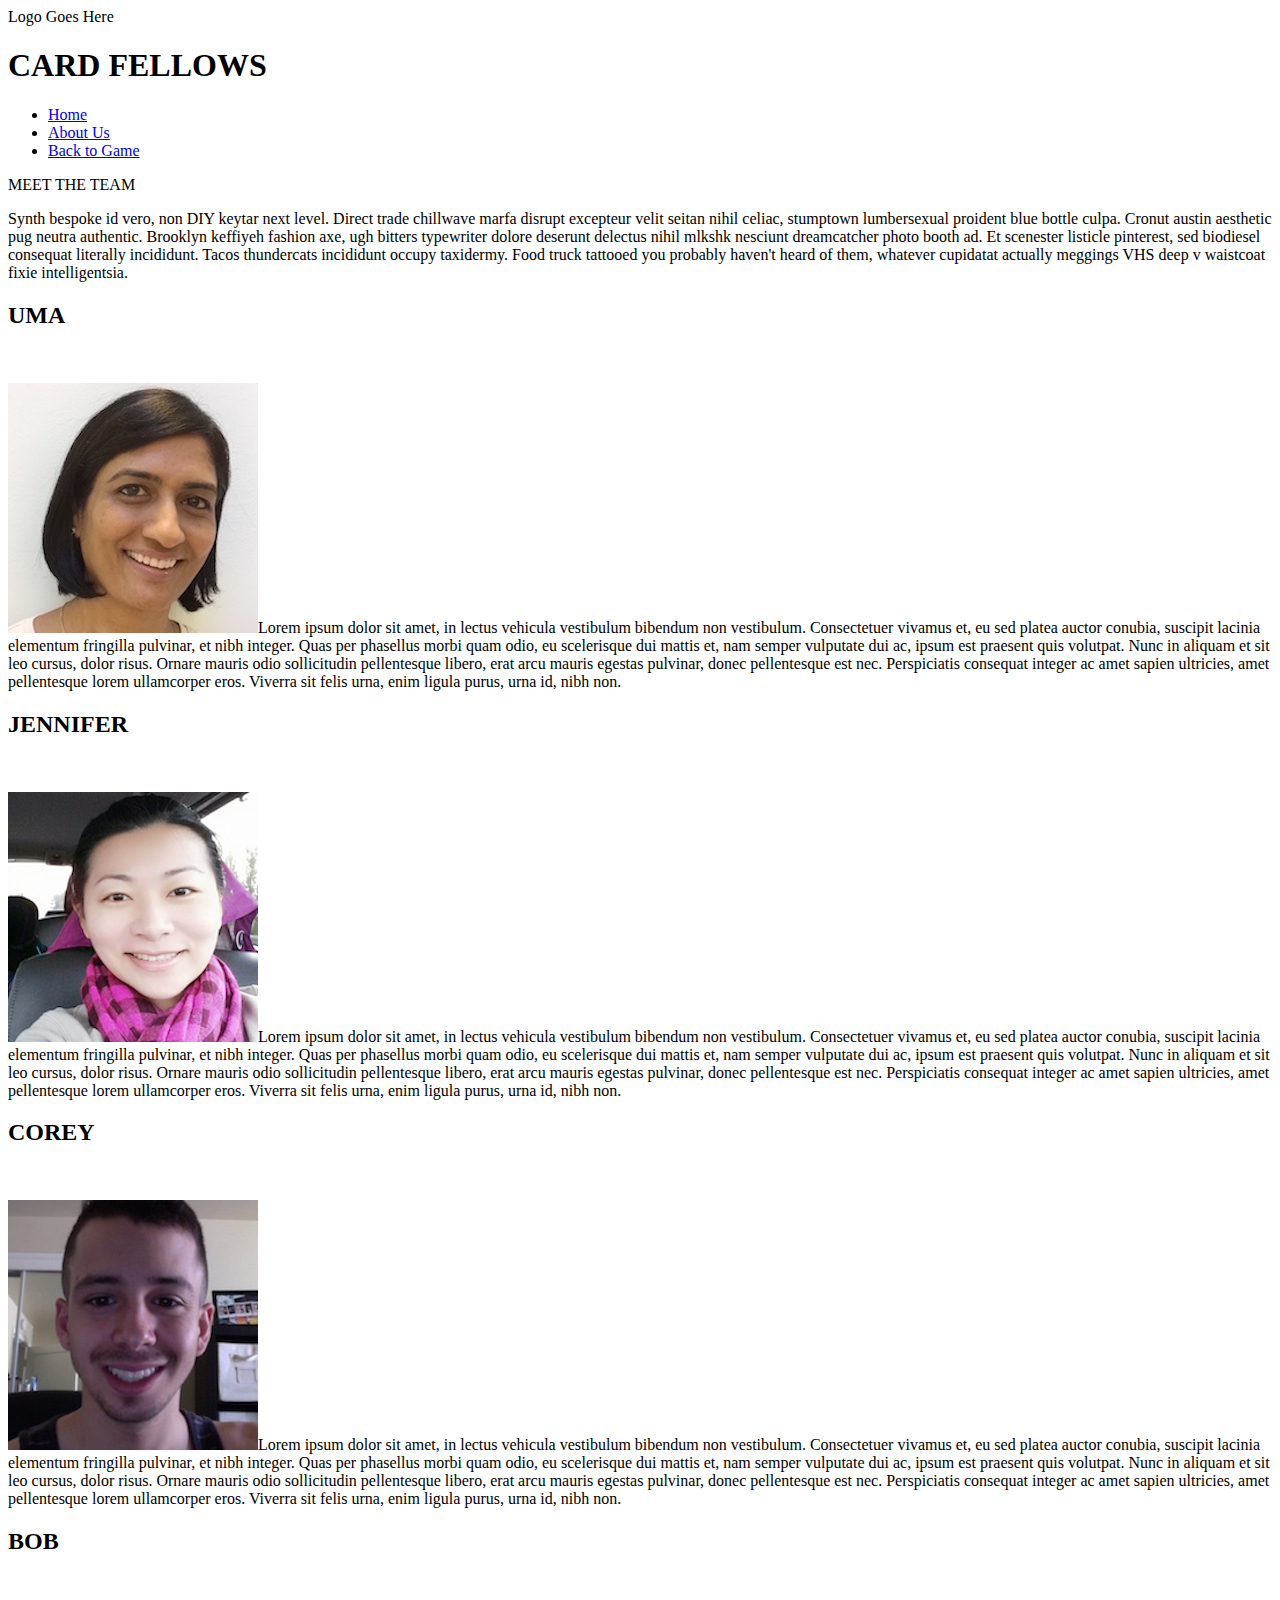
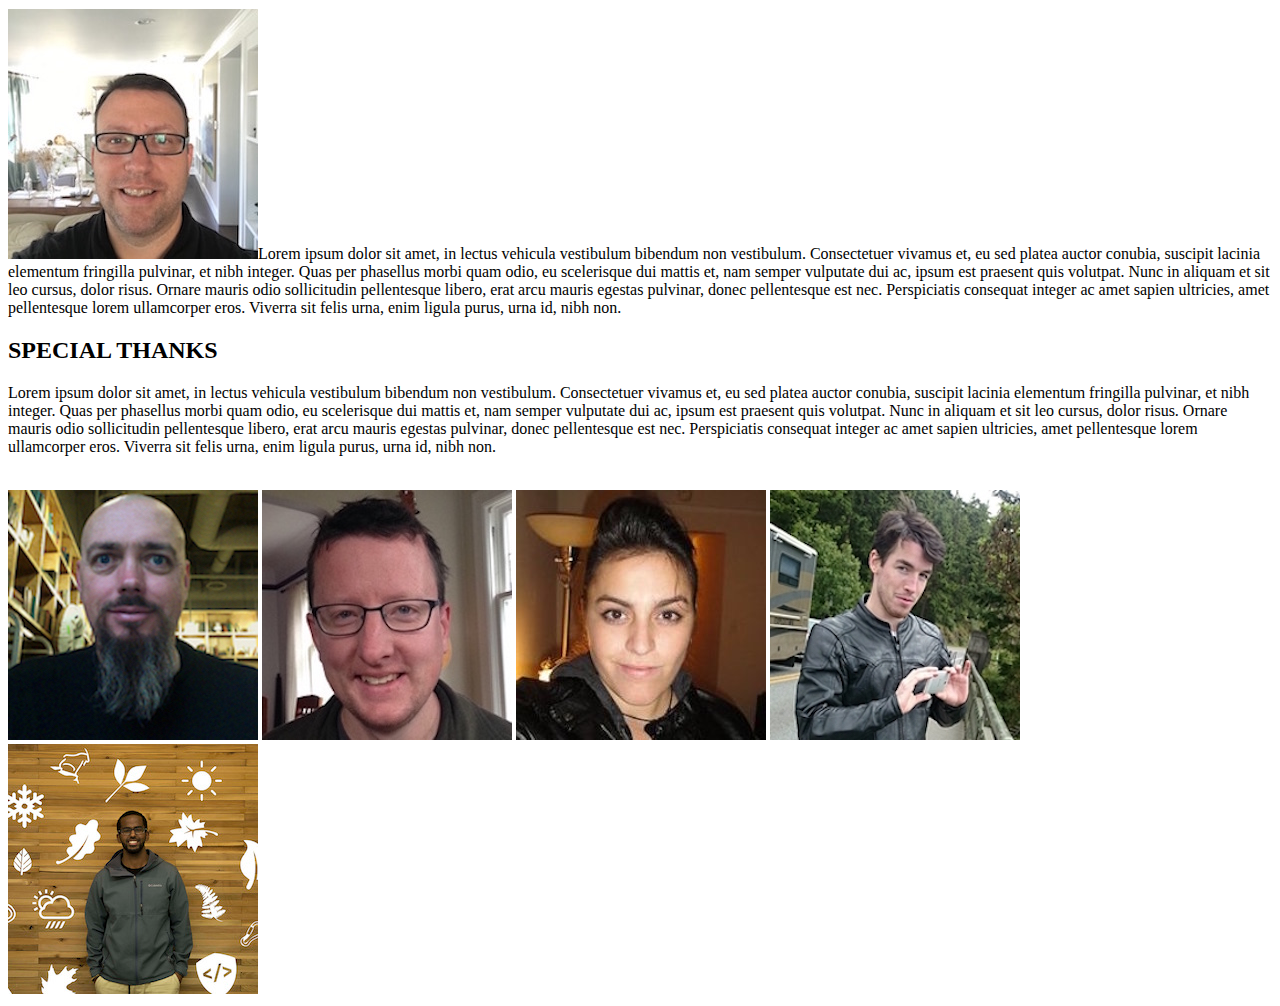
==== commit 4bc2eaff: "Merge pull request #6 from TartarSauce/home" ====
--- a/html/about.html
+++ b/html/about.html
@@ -1,123 +1,91 @@
 <!DOCTYPE html>
+<!--Corey Top-->
 <html>
 
   <head>
     <title> ABOUT THE CARD FELLOWS </title>
     <link href="../css/about.css" type="text/css" rel="stylesheet" />
-    <link href='https://fonts.googleapis.com/css?family=Teko:400,500|Press+Start+2P' rel='stylesheet' type='text/css'>
+    <link href='https://fonts.googleapis.com/css?family=Teko:400,500' rel='stylesheet' type='text/css'>
   </head>
 
   <body>
-    <nav>
-      <a href="../index.html">Home</a>
-      <a href="../html/score.html">High Score</a>
-      <a href="../html/game.html">press START!</a>
-
-
+    <nav class="nav-bar"
+    <section class="logo"
+    <h1>Logo Goes Here<h1>
+    </section>
+         <h1>CARD FELLOWS</h1>
+         <ul>
+         <li><a href="index.html">Home</a></li>
+         <li><a href="about-us.html">About Us</a></li>
+         <li><a href="index2.html">Back to Game</a></li>
+       </ul>
     </nav>
      <div class="about-us-heading">
-           <h2>MEET THE TEAM</h2>
-         </div>
+           <p>MEET THE TEAM</p>
+     </div>
+    <section   class="about-us-description">
+          <p>Synth bespoke id vero, non DIY keytar next level. Direct trade chillwave marfa disrupt excepteur velit seitan nihil celiac, stumptown lumbersexual proident blue bottle culpa. Cronut austin aesthetic pug neutra authentic. Brooklyn keffiyeh fashion axe, ugh bitters typewriter dolore deserunt delectus nihil mlkshk nesciunt dreamcatcher photo booth ad. Et scenester listicle pinterest, sed biodiesel consequat literally incididunt. Tacos thundercats incididunt occupy taxidermy. Food truck tattooed you probably haven't heard of them, whatever cupidatat actually meggings VHS deep v waistcoat fixie intelligentsia. </p>
+    </section>
 
-<section class="container-uma">
-  <div class="card-team">
-      <div class="header-uma">
+      <div class="header">
         <h2>UMA</h2>
+        <br>
       </div>
-  <article class="first">
-<div class="uma-par">
-  <p class="person-description">Lorem ipsum <span style="color: yellow;">With</span> sit amet, in lectus vehicula vestibulum bibendum non <span style="color: yellow;">a</span> vestibulum. Consectetuer <span style="color: yellow;">Git-Name</span> vivamus et, eu sed <span style="color: yellow;">like</span> platea auctor conubia, suscipit <span style="color: yellow;">"TatarSauce"</span> elementum <span style="color: yellow;">you</span> fringilla pulvinar, et nibh integer. Quas <span style="color: yellow;">know</span> per phasellus <span style="color: yellow;">I</span> morbi quam odio, eu scelerisque mattis et, nam semper vulputate dui <span style="color: yellow;">love</span>, ipsum est praesent quis volutpat. Nunc in aliquam et sit leo <span style="color: yellow;">Sponge Bob!</span>, dolor risus.</p>
+  <div class="person first-description">
+    <article class="first">
+      <p><img src="../imgs/uma.jpg" class="image" alt="uma" class="align-left"/>Lorem ipsum dolor sit amet, in lectus vehicula vestibulum bibendum non vestibulum. Consectetuer vivamus et, eu sed platea auctor conubia, suscipit lacinia elementum fringilla pulvinar, et nibh integer. Quas per phasellus morbi quam odio, eu scelerisque dui mattis et, nam semper vulputate dui ac, ipsum est praesent quis volutpat. Nunc in aliquam et sit leo cursus, dolor risus. Ornare mauris odio sollicitudin pellentesque libero, erat arcu mauris egestas pulvinar, donec pellentesque est nec. Perspiciatis consequat integer ac amet sapien ultricies, amet pellentesque lorem ullamcorper eros. Viverra sit felis urna, enim ligula purus, urna id, nibh non.</p>
+    </article>
+  </div>
+
+  <div class="header">
+    <h2>JENNIFER</h2>
+    <br>
+  </div>
+
+<div class="person second-description">
+<article class="second">
+  <p><img src="../imgs/jennifer.jpg" class="image" alt="jennifer" class="align-right"/>Lorem ipsum dolor sit amet, in lectus vehicula vestibulum bibendum non vestibulum. Consectetuer vivamus et, eu sed platea auctor conubia, suscipit lacinia elementum fringilla pulvinar, et nibh integer. Quas per phasellus morbi quam odio, eu scelerisque dui mattis et, nam semper vulputate dui ac, ipsum est praesent quis volutpat. Nunc in aliquam et sit leo cursus, dolor risus. Ornare mauris odio sollicitudin pellentesque libero, erat arcu mauris egestas pulvinar, donec pellentesque est nec. Perspiciatis consequat integer ac amet sapien ultricies, amet pellentesque lorem ullamcorper eros. Viverra sit felis urna, enim ligula purus, urna id, nibh non.</p>
+</article>
 </div>
 
-    <div class="team-images">
-      <img src="../imgs/uma.jpg"/>
-    </div>
-
-    </article>
-  </div>
-  </section>
-
-<section class="container-jennifer">
-  <div class="card-team">
-    <div class="header-jennifer">
-      <h2>JENNIFER</h2>
-    </div>
-
-    <article class="second">
-
-<div class="team-images">
-  <img src="../imgs/jennifer.jpg"/>
+<div class="header">
+  <h2>COREY</h2>
+  <br>
 </div>
 
-<div class="jennifer-par">
-  <p class="person-description">Lorem ipsum <span style="color: yellow;">Hello Kitty</span> sit amet, in lectus vehicula vestibulum bibendum non <span style="color: yellow;">is</span> vestibulum. Consectetuer <span style="color: yellow;">my</span> vivamus et, eu sed platea auctor conubia, suscipit  elementum fringilla pulvinar, et nibh integer. Quas per phasellus morbi quam odio, eu scelerisque mattis et, nam semper vulputate dui , ipsum est praesent quis volutpat. Nunc in aliquam et sit leo <span style="color: yellow;">favorite!</span>, dolor risus.</p>
+<div class="person third-description">
+<article class="third">
+<p><img src="../imgs/corey.jpg" class="image" alt="corey" class="align-left"/>Lorem ipsum dolor sit amet, in lectus vehicula vestibulum bibendum non vestibulum. Consectetuer vivamus et, eu sed platea auctor conubia, suscipit lacinia elementum fringilla pulvinar, et nibh integer. Quas per phasellus morbi quam odio, eu scelerisque dui mattis et, nam semper vulputate dui ac, ipsum est praesent quis volutpat. Nunc in aliquam et sit leo cursus, dolor risus. Ornare mauris odio sollicitudin pellentesque libero, erat arcu mauris egestas pulvinar, donec pellentesque est nec. Perspiciatis consequat integer ac amet sapien ultricies, amet pellentesque lorem ullamcorper eros. Viverra sit felis urna, enim ligula purus, urna id, nibh non.</p>
+</article>
 </div>
 
-  </article>
+<div class="header">
+  <h2>BOB</h2>
+  <br>
 </div>
 
-</section>
+<div class="person fourth-description">
+<article class="fourth">
+<p><img src="../imgs/bob.jpg" class="image" alt="bob" class="align-right"/>Lorem ipsum dolor sit amet, in lectus vehicula vestibulum bibendum non vestibulum. Consectetuer vivamus et, eu sed platea auctor conubia, suscipit lacinia elementum fringilla pulvinar, et nibh integer. Quas per phasellus morbi quam odio, eu scelerisque dui mattis et, nam semper vulputate dui ac, ipsum est praesent quis volutpat. Nunc in aliquam et sit leo cursus, dolor risus. Ornare mauris odio sollicitudin pellentesque libero, erat arcu mauris egestas pulvinar, donec pellentesque est nec. Perspiciatis consequat integer ac amet sapien ultricies, amet pellentesque lorem ullamcorper eros. Viverra sit felis urna, enim ligula purus, urna id, nibh non.</p>
+</article>
 
-<section class="container-corey">
-  <div class="card-team">
-<div class="header-corey">
-  <h2>COREY</h2>
 </div>
-
-  <article class="third">
-
-<div class="corey-par">
-  <p class="person-description">Lorem ipsum dolor sit amet, in lectus vehicula vestibulum bibendum non vestibulum. Consectetuer vivamus et, eu sed platea auctor conubia, suscipit lacinia elementum fringilla pulvinar, et nibh integer. Quas per phasellus morbi quam odio, eu scelerisque dui mattis et, nam semper vulputate dui ac, ipsum est praesent quis volutpat. Nunc in aliquam et sit leo cursus, dolor risus.</p>
-</div>
-
-<div class="team-images">
-  <img src="../imgs/corey.jpg"/>
-</div>
-
-  </article>
-</div>
-</section>
-
-<section class="container-jennifer">
-  <div class="card-team">
-    <div class="header-jennifer">
-      <h2>BOB</h2>
+    <section class="special-thanks">
+      <h2>SPECIAL THANKS</h2>
+        <p>Lorem ipsum dolor sit amet, in lectus vehicula vestibulum bibendum non vestibulum. Consectetuer vivamus et, eu sed platea auctor conubia, suscipit lacinia elementum fringilla pulvinar, et nibh integer. Quas per phasellus morbi quam odio, eu scelerisque dui mattis et, nam semper vulputate dui ac, ipsum est praesent quis volutpat. Nunc in aliquam et sit leo cursus, dolor risus. Ornare mauris odio sollicitudin pellentesque libero, erat arcu mauris egestas pulvinar, donec pellentesque est nec. Perspiciatis consequat integer ac amet sapien ultricies, amet pellentesque lorem ullamcorper eros. Viverra sit felis urna, enim ligula purus, urna id, nibh non.</p>
+      <br>
     </div>
-
-    <article class="second">
-
-<div class="team-images">
-  <img src="../imgs/bob.jpg"/>
-</div>
-
-<div class="bob-par">
-  <p class="person-description">Lorem ipsum sit amet, in lectus vehicula vestibulum bibendum non vestibulum. Consectetuer  vivamus et, eu sed platea auctor conubia, vivamus et, eu sed suscipit  elementum fringilla pulvinar, et nibh integer. Quas per phasellus morbi quam odio, eu scelerisque mattis et, nam phasellus morbi quam odio, semper vulputate dui , ipsum est praesent quis volutpat. Nunc in aliquam et sit leo , dolor risus.</p>
-</div>
-
-  </article>
-</div>
-
-</section>
-
-<div class="card-staff">
-  <section class="special-thanks">
-
-    <div class="header-thanks">
-      <h2>SPECIAL THANKS</h2>
-    </div>
-
-      <p>Thanks to Sam, Dan, Nadia, Spencer, Munir for their help for this class and project!</p>
-        <br>
-    </section>
-
+    <div class="container">
     <div class="image-center">
       <img src="../imgs/sam.jpg" class="image"/>
       <img src="../imgs/dan.jpg" class="image"/>
       <img src="../imgs/nadia.jpg" class="image"/>
       <img src="../imgs/spencer.jpg" class="image"/>
       <img src="../imgs/munir.jpg" class="image"/>
-    </div>
-  </div>
+    </section>
+    <footer class="footer"
 
+  </footer>
   </body>
   </html>
+<!--Corey Bottom-->
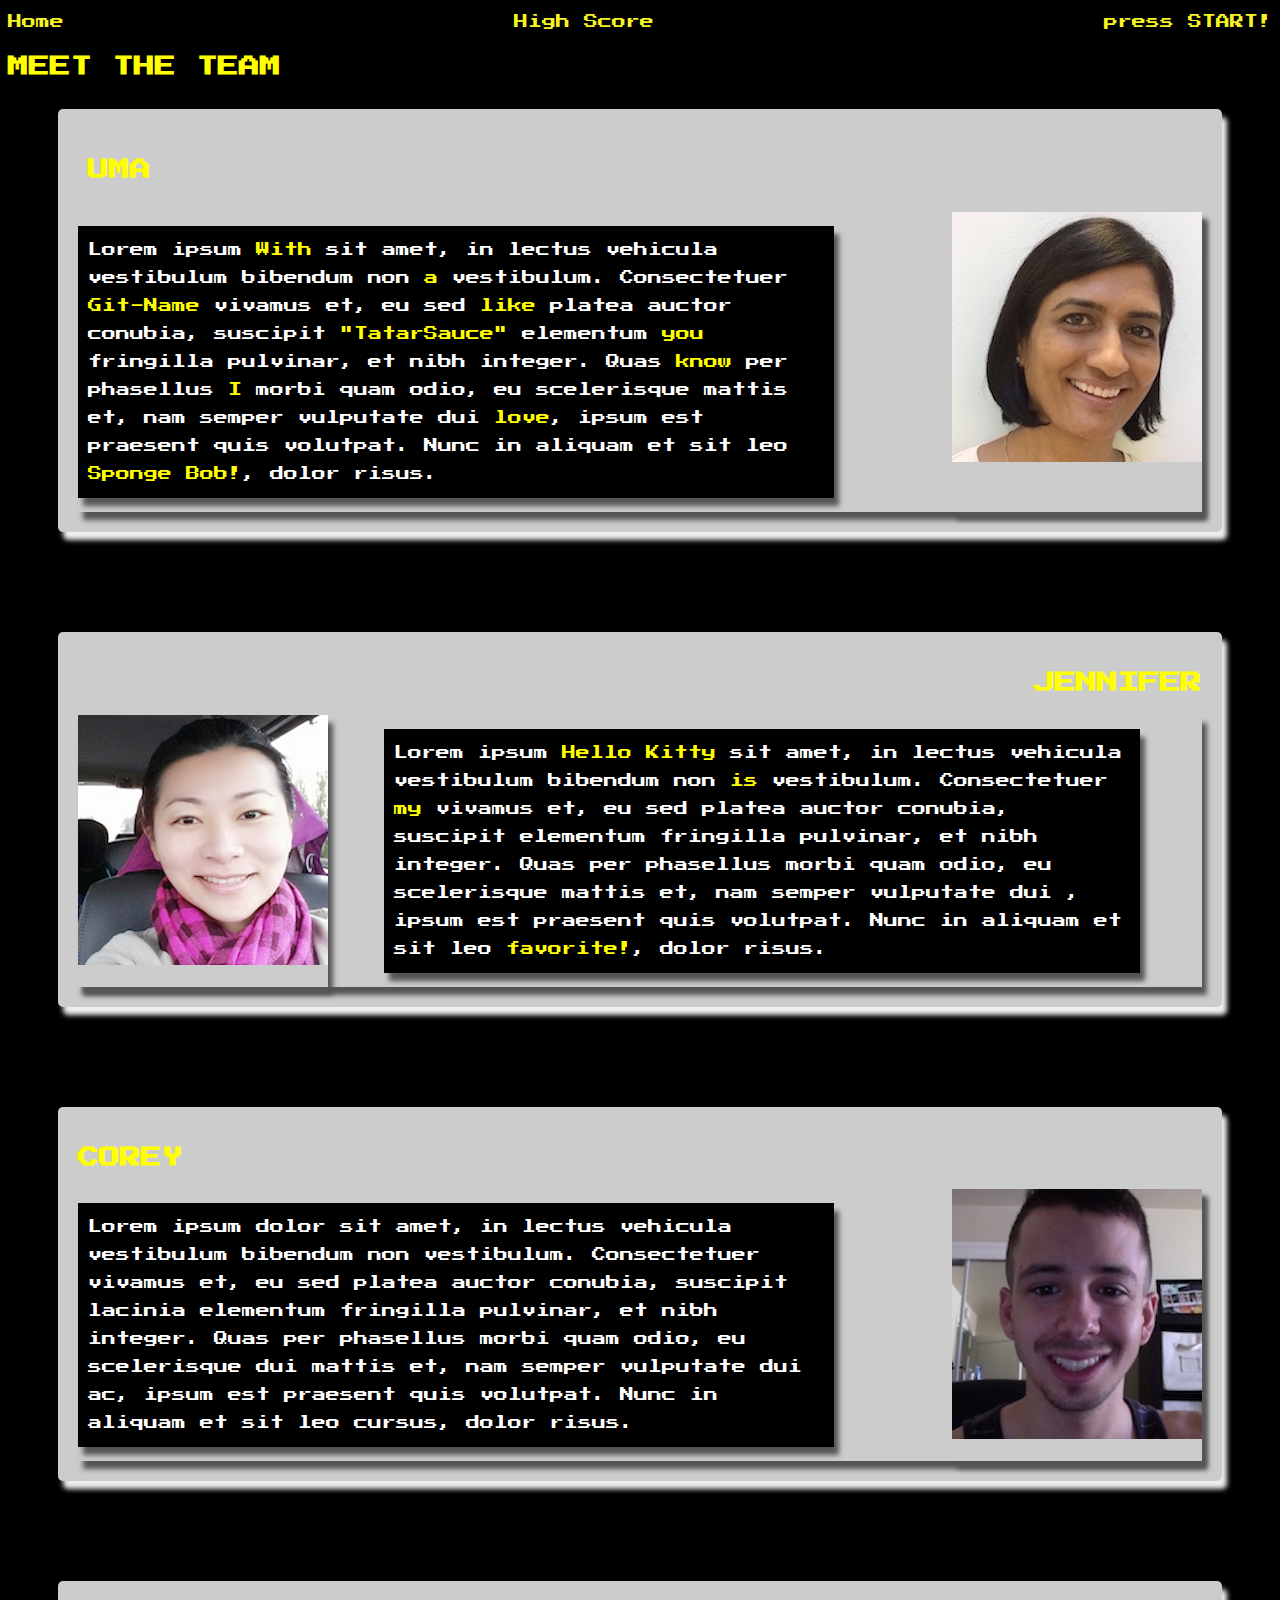
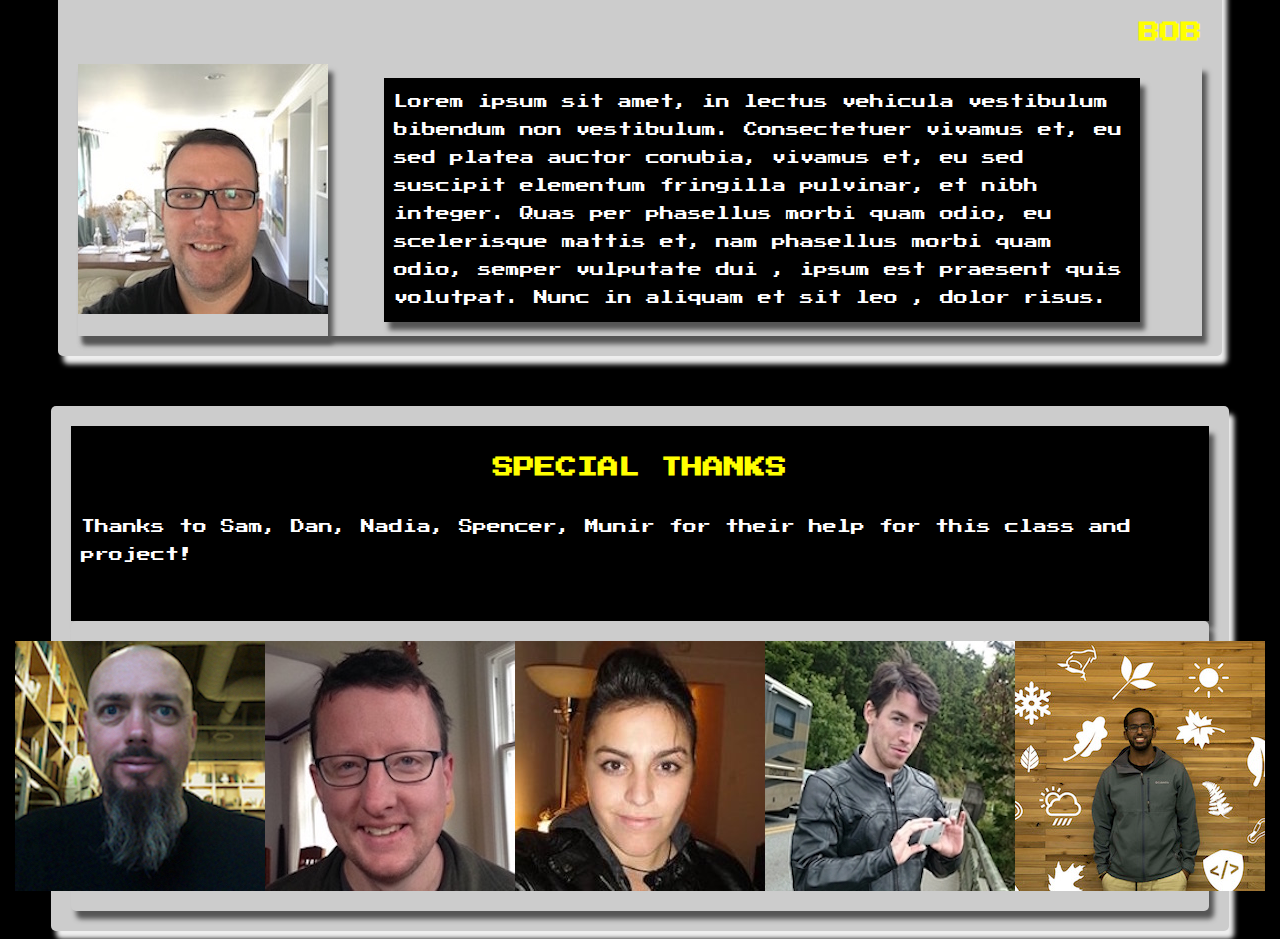
==== commit 5ed14755: "resolved conflict with master" ====
--- a/html/about.html
+++ b/html/about.html
@@ -5,87 +5,121 @@
   <head>
     <title> ABOUT THE CARD FELLOWS </title>
     <link href="../css/about.css" type="text/css" rel="stylesheet" />
-    <link href='https://fonts.googleapis.com/css?family=Teko:400,500' rel='stylesheet' type='text/css'>
+    <link href='https://fonts.googleapis.com/css?family=Teko:400,500|Press+Start+2P' rel='stylesheet' type='text/css'>
   </head>
 
   <body>
-    <nav class="nav-bar"
-    <section class="logo"
-    <h1>Logo Goes Here<h1>
-    </section>
-         <h1>CARD FELLOWS</h1>
-         <ul>
-         <li><a href="index.html">Home</a></li>
-         <li><a href="about-us.html">About Us</a></li>
-         <li><a href="index2.html">Back to Game</a></li>
-       </ul>
+    <nav>
+      <a href="../index.html">Home</a>
+      <a href="../html/score.html">High Score</a>
+      <a href="../html/game.html">press START!</a>
+
+
     </nav>
      <div class="about-us-heading">
-           <p>MEET THE TEAM</p>
-     </div>
-    <section   class="about-us-description">
-          <p>Synth bespoke id vero, non DIY keytar next level. Direct trade chillwave marfa disrupt excepteur velit seitan nihil celiac, stumptown lumbersexual proident blue bottle culpa. Cronut austin aesthetic pug neutra authentic. Brooklyn keffiyeh fashion axe, ugh bitters typewriter dolore deserunt delectus nihil mlkshk nesciunt dreamcatcher photo booth ad. Et scenester listicle pinterest, sed biodiesel consequat literally incididunt. Tacos thundercats incididunt occupy taxidermy. Food truck tattooed you probably haven't heard of them, whatever cupidatat actually meggings VHS deep v waistcoat fixie intelligentsia. </p>
+           <h2>MEET THE TEAM</h2>
+         </div>
+
+<section class="container-uma">
+  <div class="card-team">
+      <div class="header-uma">
+        <h2>UMA</h2>
+      </div>
+  <article class="first">
+<div class="uma-par">
+  <p class="person-description">Lorem ipsum <span style="color: yellow;">With</span> sit amet, in lectus vehicula vestibulum bibendum non <span style="color: yellow;">a</span> vestibulum. Consectetuer <span style="color: yellow;">Git-Name</span> vivamus et, eu sed <span style="color: yellow;">like</span> platea auctor conubia, suscipit <span style="color: yellow;">"TatarSauce"</span> elementum <span style="color: yellow;">you</span> fringilla pulvinar, et nibh integer. Quas <span style="color: yellow;">know</span> per phasellus <span style="color: yellow;">I</span> morbi quam odio, eu scelerisque mattis et, nam semper vulputate dui <span style="color: yellow;">love</span>, ipsum est praesent quis volutpat. Nunc in aliquam et sit leo <span style="color: yellow;">Sponge Bob!</span>, dolor risus.</p>
+</div>
+
+    <div class="team-images">
+      <img src="../imgs/uma.jpg"/>
+    </div>
+
+    </article>
+  </div>
+  </section>
+
+<section class="container-jennifer">
+  <div class="card-team">
+    <div class="header-jennifer">
+      <h2>JENNIFER</h2>
+    </div>
+
+    <article class="second">
+
+<div class="team-images">
+  <img src="../imgs/jennifer.jpg"/>
+</div>
+
+<div class="jennifer-par">
+  <p class="person-description">Lorem ipsum <span style="color: yellow;">Hello Kitty</span> sit amet, in lectus vehicula vestibulum bibendum non <span style="color: yellow;">is</span> vestibulum. Consectetuer <span style="color: yellow;">my</span> vivamus et, eu sed platea auctor conubia, suscipit  elementum fringilla pulvinar, et nibh integer. Quas per phasellus morbi quam odio, eu scelerisque mattis et, nam semper vulputate dui , ipsum est praesent quis volutpat. Nunc in aliquam et sit leo <span style="color: yellow;">favorite!</span>, dolor risus.</p>
+</div>
+
+  </article>
+</div>
+
+</section>
+
+<section class="container-corey">
+  <div class="card-team">
+<div class="header-corey">
+  <h2>COREY</h2>
+</div>
+
+  <article class="third">
+
+<div class="corey-par">
+  <p class="person-description">Lorem ipsum dolor sit amet, in lectus vehicula vestibulum bibendum non vestibulum. Consectetuer vivamus et, eu sed platea auctor conubia, suscipit lacinia elementum fringilla pulvinar, et nibh integer. Quas per phasellus morbi quam odio, eu scelerisque dui mattis et, nam semper vulputate dui ac, ipsum est praesent quis volutpat. Nunc in aliquam et sit leo cursus, dolor risus.</p>
+</div>
+
+<div class="team-images">
+  <img src="../imgs/corey.jpg"/>
+</div>
+
+  </article>
+</div>
+</section>
+
+<section class="container-jennifer">
+  <div class="card-team">
+    <div class="header-jennifer">
+      <h2>BOB</h2>
+    </div>
+
+    <article class="second">
+
+<div class="team-images">
+  <img src="../imgs/bob.jpg"/>
+</div>
+
+<div class="bob-par">
+  <p class="person-description">Lorem ipsum sit amet, in lectus vehicula vestibulum bibendum non vestibulum. Consectetuer  vivamus et, eu sed platea auctor conubia, vivamus et, eu sed suscipit  elementum fringilla pulvinar, et nibh integer. Quas per phasellus morbi quam odio, eu scelerisque mattis et, nam phasellus morbi quam odio, semper vulputate dui , ipsum est praesent quis volutpat. Nunc in aliquam et sit leo , dolor risus.</p>
+</div>
+
+  </article>
+</div>
+
+</section>
+
+<div class="card-staff">
+  <section class="special-thanks">
+
+    <div class="header-thanks">
+      <h2>SPECIAL THANKS</h2>
+    </div>
+
+      <p>Thanks to Sam, Dan, Nadia, Spencer, Munir for their help for this class and project!</p>
+        <br>
     </section>
 
-      <div class="header">
-        <h2>UMA</h2>
-        <br>
-      </div>
-  <div class="person first-description">
-    <article class="first">
-      <p><img src="../imgs/uma.jpg" class="image" alt="uma" class="align-left"/>Lorem ipsum dolor sit amet, in lectus vehicula vestibulum bibendum non vestibulum. Consectetuer vivamus et, eu sed platea auctor conubia, suscipit lacinia elementum fringilla pulvinar, et nibh integer. Quas per phasellus morbi quam odio, eu scelerisque dui mattis et, nam semper vulputate dui ac, ipsum est praesent quis volutpat. Nunc in aliquam et sit leo cursus, dolor risus. Ornare mauris odio sollicitudin pellentesque libero, erat arcu mauris egestas pulvinar, donec pellentesque est nec. Perspiciatis consequat integer ac amet sapien ultricies, amet pellentesque lorem ullamcorper eros. Viverra sit felis urna, enim ligula purus, urna id, nibh non.</p>
-    </article>
-  </div>
-
-  <div class="header">
-    <h2>JENNIFER</h2>
-    <br>
-  </div>
-
-<div class="person second-description">
-<article class="second">
-  <p><img src="../imgs/jennifer.jpg" class="image" alt="jennifer" class="align-right"/>Lorem ipsum dolor sit amet, in lectus vehicula vestibulum bibendum non vestibulum. Consectetuer vivamus et, eu sed platea auctor conubia, suscipit lacinia elementum fringilla pulvinar, et nibh integer. Quas per phasellus morbi quam odio, eu scelerisque dui mattis et, nam semper vulputate dui ac, ipsum est praesent quis volutpat. Nunc in aliquam et sit leo cursus, dolor risus. Ornare mauris odio sollicitudin pellentesque libero, erat arcu mauris egestas pulvinar, donec pellentesque est nec. Perspiciatis consequat integer ac amet sapien ultricies, amet pellentesque lorem ullamcorper eros. Viverra sit felis urna, enim ligula purus, urna id, nibh non.</p>
-</article>
-</div>
-
-<div class="header">
-  <h2>COREY</h2>
-  <br>
-</div>
-
-<div class="person third-description">
-<article class="third">
-<p><img src="../imgs/corey.jpg" class="image" alt="corey" class="align-left"/>Lorem ipsum dolor sit amet, in lectus vehicula vestibulum bibendum non vestibulum. Consectetuer vivamus et, eu sed platea auctor conubia, suscipit lacinia elementum fringilla pulvinar, et nibh integer. Quas per phasellus morbi quam odio, eu scelerisque dui mattis et, nam semper vulputate dui ac, ipsum est praesent quis volutpat. Nunc in aliquam et sit leo cursus, dolor risus. Ornare mauris odio sollicitudin pellentesque libero, erat arcu mauris egestas pulvinar, donec pellentesque est nec. Perspiciatis consequat integer ac amet sapien ultricies, amet pellentesque lorem ullamcorper eros. Viverra sit felis urna, enim ligula purus, urna id, nibh non.</p>
-</article>
-</div>
-
-<div class="header">
-  <h2>BOB</h2>
-  <br>
-</div>
-
-<div class="person fourth-description">
-<article class="fourth">
-<p><img src="../imgs/bob.jpg" class="image" alt="bob" class="align-right"/>Lorem ipsum dolor sit amet, in lectus vehicula vestibulum bibendum non vestibulum. Consectetuer vivamus et, eu sed platea auctor conubia, suscipit lacinia elementum fringilla pulvinar, et nibh integer. Quas per phasellus morbi quam odio, eu scelerisque dui mattis et, nam semper vulputate dui ac, ipsum est praesent quis volutpat. Nunc in aliquam et sit leo cursus, dolor risus. Ornare mauris odio sollicitudin pellentesque libero, erat arcu mauris egestas pulvinar, donec pellentesque est nec. Perspiciatis consequat integer ac amet sapien ultricies, amet pellentesque lorem ullamcorper eros. Viverra sit felis urna, enim ligula purus, urna id, nibh non.</p>
-</article>
-
-</div>
-    <section class="special-thanks">
-      <h2>SPECIAL THANKS</h2>
-        <p>Lorem ipsum dolor sit amet, in lectus vehicula vestibulum bibendum non vestibulum. Consectetuer vivamus et, eu sed platea auctor conubia, suscipit lacinia elementum fringilla pulvinar, et nibh integer. Quas per phasellus morbi quam odio, eu scelerisque dui mattis et, nam semper vulputate dui ac, ipsum est praesent quis volutpat. Nunc in aliquam et sit leo cursus, dolor risus. Ornare mauris odio sollicitudin pellentesque libero, erat arcu mauris egestas pulvinar, donec pellentesque est nec. Perspiciatis consequat integer ac amet sapien ultricies, amet pellentesque lorem ullamcorper eros. Viverra sit felis urna, enim ligula purus, urna id, nibh non.</p>
-      <br>
-    </div>
-    <div class="container">
     <div class="image-center">
       <img src="../imgs/sam.jpg" class="image"/>
       <img src="../imgs/dan.jpg" class="image"/>
       <img src="../imgs/nadia.jpg" class="image"/>
       <img src="../imgs/spencer.jpg" class="image"/>
       <img src="../imgs/munir.jpg" class="image"/>
-    </section>
-    <footer class="footer"
+    </div>
+  </div>
 
-  </footer>
   </body>
   </html>
 <!--Corey Bottom-->
--- a/css/about.css
+++ b/css/about.css
@@ -0,0 +1,197 @@
+*{
+  /*border:1px solid silver;*/
+}
+
+body {
+  background-color: black;
+  /*margin-top: 20px;*/
+  border-spacing: : : 50px 50px 50px 50px;
+  line-height: 200%;
+  font-size: 14px;
+
+}
+
+nav {
+  display: flex;
+  justify-content: space-between;
+  color: white;
+  font-family: "Press Start 2P";
+  border-radius: 1px;
+
+}
+
+a:visited {
+  color: #F6F422;
+  line-height: 200%;
+
+}
+
+a {
+  text-decoration: none;
+  color:#F6F422;
+}
+
+h1 {
+
+  color:yellow;
+  font-family: "Press Start 2P";
+
+}
+
+h2 {
+
+  color:yellow;
+  font-family: "Press Start 2P";
+}
+
+.team-images {
+  /*border: 1px solid black;*/
+  box-shadow: 5px 8px 5px #555555;
+}
+
+.about-us-heading {
+
+}
+
+.person-description {
+  background-color: black;
+  box-shadow: 5px 8px 5px #555555;
+  padding: 10px;
+  width: 90%;
+}
+
+.container-uma {
+  background:
+  background-size: cover;
+  padding: 10px 50px 50px 50px;
+}
+
+.card-team {
+  background-color: #cccccc;
+  box-shadow: 5px 8px 5px #eeeeee;
+  padding: 20px;
+  border-radius: 5px;
+
+}
+
+.card-staff {
+  background-color: #cccccc;
+  box-shadow: 5px 8px 5px #eeeeee;
+  padding: 20px;
+  border-radius: 5px;
+  width: 90%;
+  margin: 0px auto;
+
+}
+
+.header-uma {
+  display: flex;
+  justify-content: flex-start;
+  padding: 10px;
+}
+
+.first {
+  background-color: ;
+  display: flex;
+  justify-content: flex-end;
+  box-shadow: 5px 8px 5px #555555;
+
+
+}
+
+.uma-par {
+  padding-right: 5%;
+  color: white;
+  font-family: "Press Start 2P";
+}
+
+.container-jennifer {
+  background:
+  background-size: cover;
+  padding: 50px;
+}
+
+.header-jennifer {
+  display: flex;
+  justify-content: flex-end;
+  /*padding-right: 10%;*/
+}
+
+.second {
+  background-color: ;
+  display: flex;
+  justify-content: flex-end;
+  box-shadow: 5px 8px 5px #555555;
+}
+
+.jennifer-par {
+  padding-left: 5%;
+  color: white;
+  font-family: "Press Start 2P";
+}
+
+.container-corey {
+  background:
+  background-size: cover;
+  padding: 50px;
+}
+
+.header-corey {
+  display: flex;
+  justify-content: flex-start;
+  /*padding-left: 30%;*/
+}
+
+.third {
+  background-color: ;
+  display: flex;
+  justify-content: flex-end;
+  box-shadow: 5px 8px 5px #555555;
+}
+
+.corey-par {
+  padding-right: 5%;
+  color: white;
+  font-family: "Press Start 2P";
+}
+
+.header-bob {
+  display: flex;
+  justify-content: flex-end;
+  /*padding-right: 10%;*/
+}
+
+.fourth {
+  background-color: ;
+  display: flex;
+  justify-content: flex-end;
+  box-shadow: 5px 8px 5px #555555;
+}
+
+.bob-par {
+  padding-left: 5%;
+  color: white;
+  font-family: "Press Start 2P";
+}
+
+.header-thanks {
+  display: flex;
+  justify-content: center;
+}
+
+.special-thanks {
+  background-color: black;
+  color: white;
+  font-family: "Press Start 2P";
+  padding: 10px;
+  box-shadow: 5px 8px 5px #555555;
+}
+
+.image-center {
+  display: flex;
+  justify-content: center;
+  background-color: #cccccc;
+  box-shadow: 5px 8px 5px #555555;
+  padding: 20px;
+  border-radius: 5px;
+}
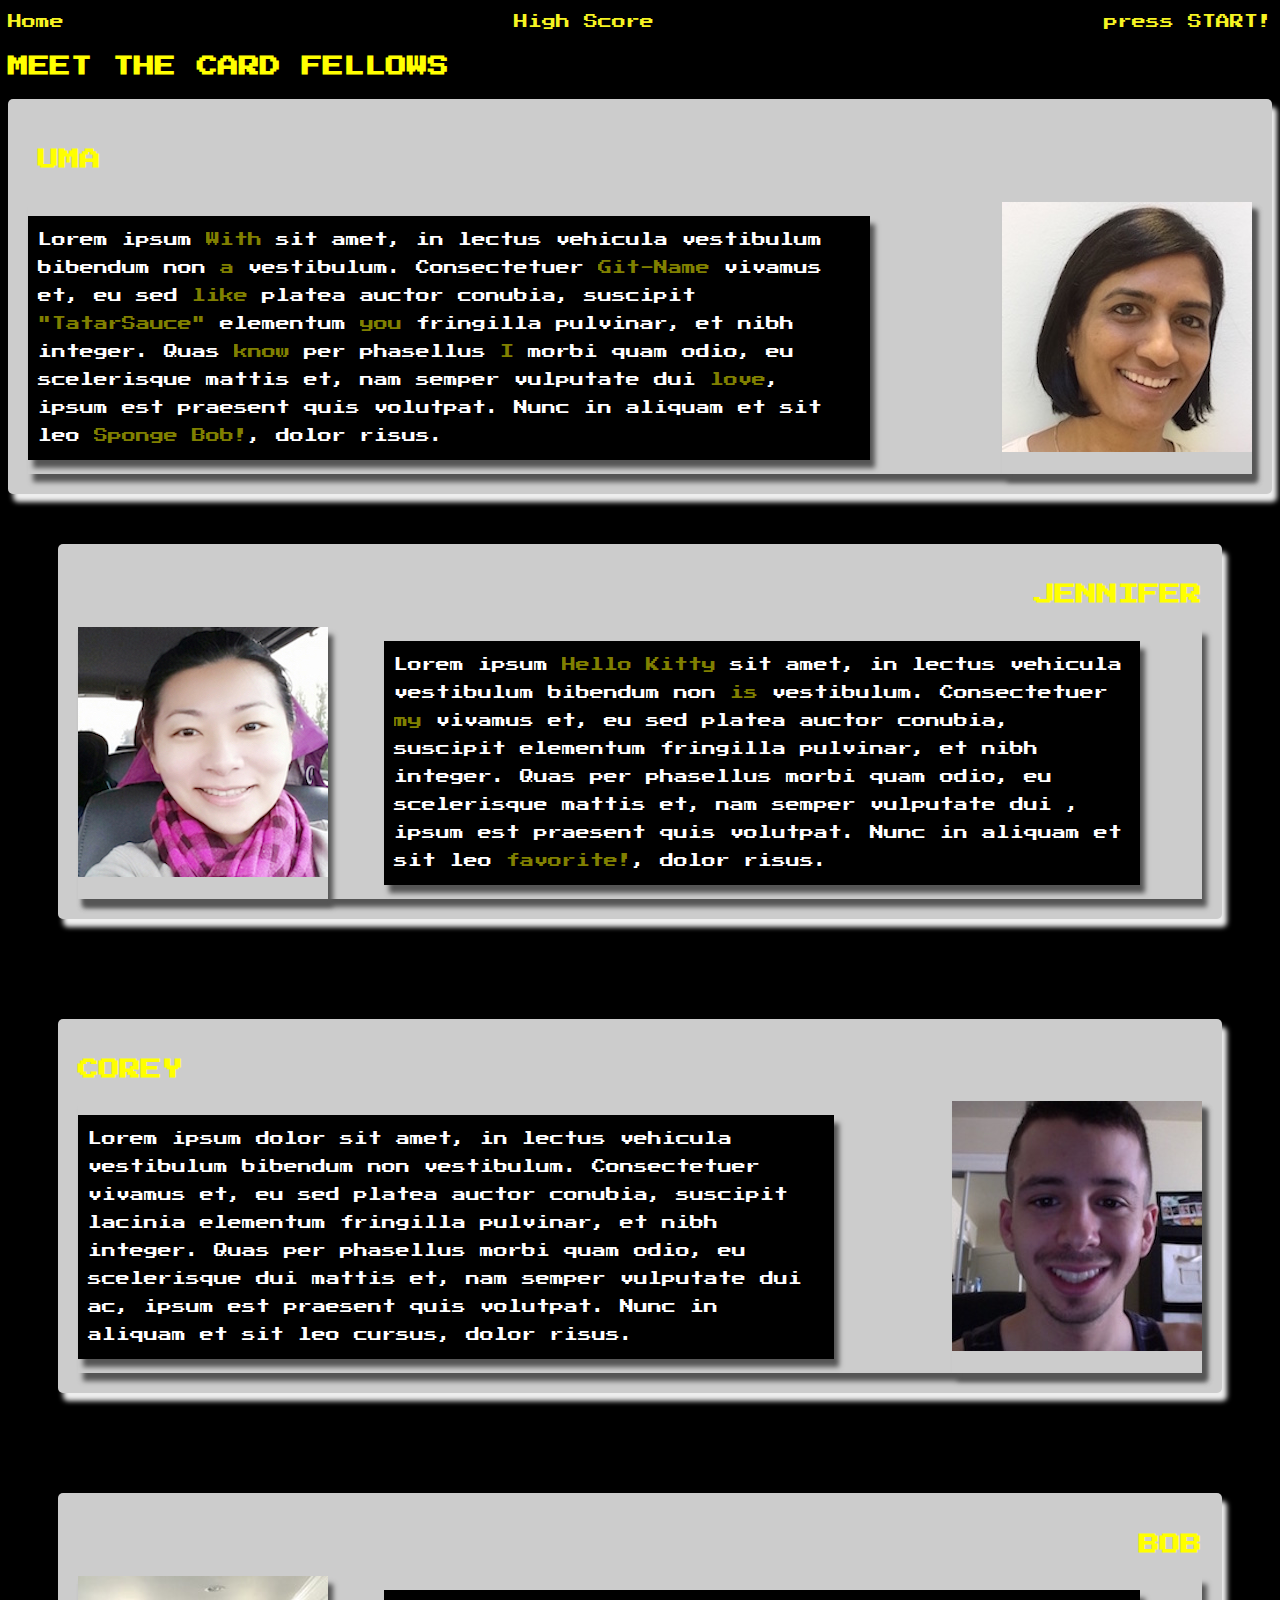
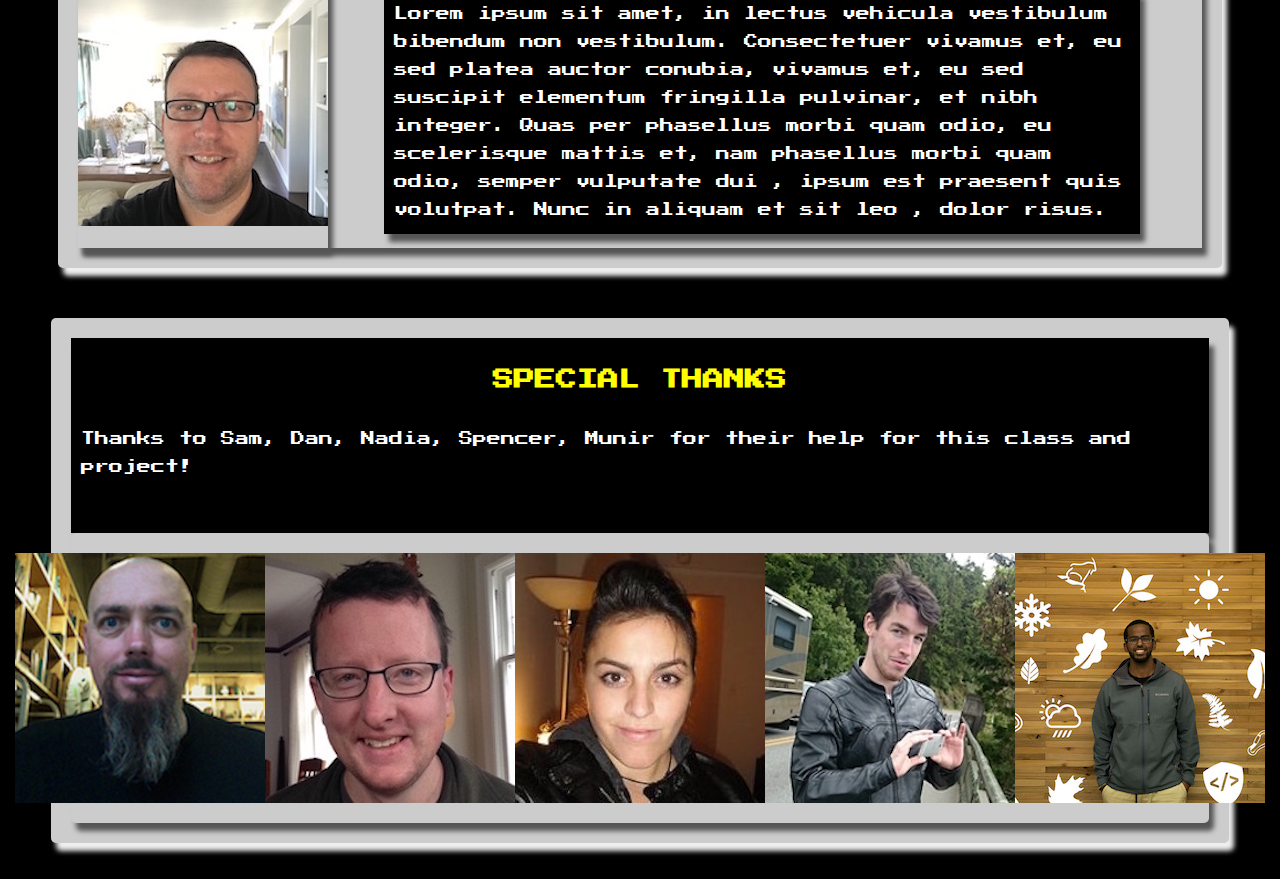
==== commit 380762b0: "paragraph pulse" ====
--- a/html/about.html
+++ b/html/about.html
@@ -1,5 +1,5 @@
 <!DOCTYPE html>
-<!--Corey Top-->
+
 <html>
 
   <head>
@@ -17,7 +17,7 @@
 
     </nav>
      <div class="about-us-heading">
-           <h2>MEET THE TEAM</h2>
+           <h2>MEET THE CARD FELLOWS</h2>
          </div>
 
 <section class="container-uma">
@@ -122,4 +122,4 @@
 
   </body>
   </html>
-<!--Corey Bottom-->
+<
--- a/css/about.css
+++ b/css/about.css
@@ -26,6 +26,10 @@
 
 }
 
+p {
+  text-decoration: blink;
+}
+
 a {
   text-decoration: none;
   color:#F6F422;
@@ -58,6 +62,25 @@
   box-shadow: 5px 8px 5px #555555;
   padding: 10px;
   width: 90%;
+}
+
+.person-description span {
+    -webkit-animation: pulsate 2s ease-out;
+    -webkit-animation-iteration-count: infinite;
+    opacity: 0.5;
+}
+
+@-webkit-keyframes pulsate {
+    0% {
+        opacity: 0.5;
+    }
+    50% {
+        opacity: 1.0;
+    }
+    100% {
+        opacity: 0.5;
+    }
+}
 }
 
 .container-uma {
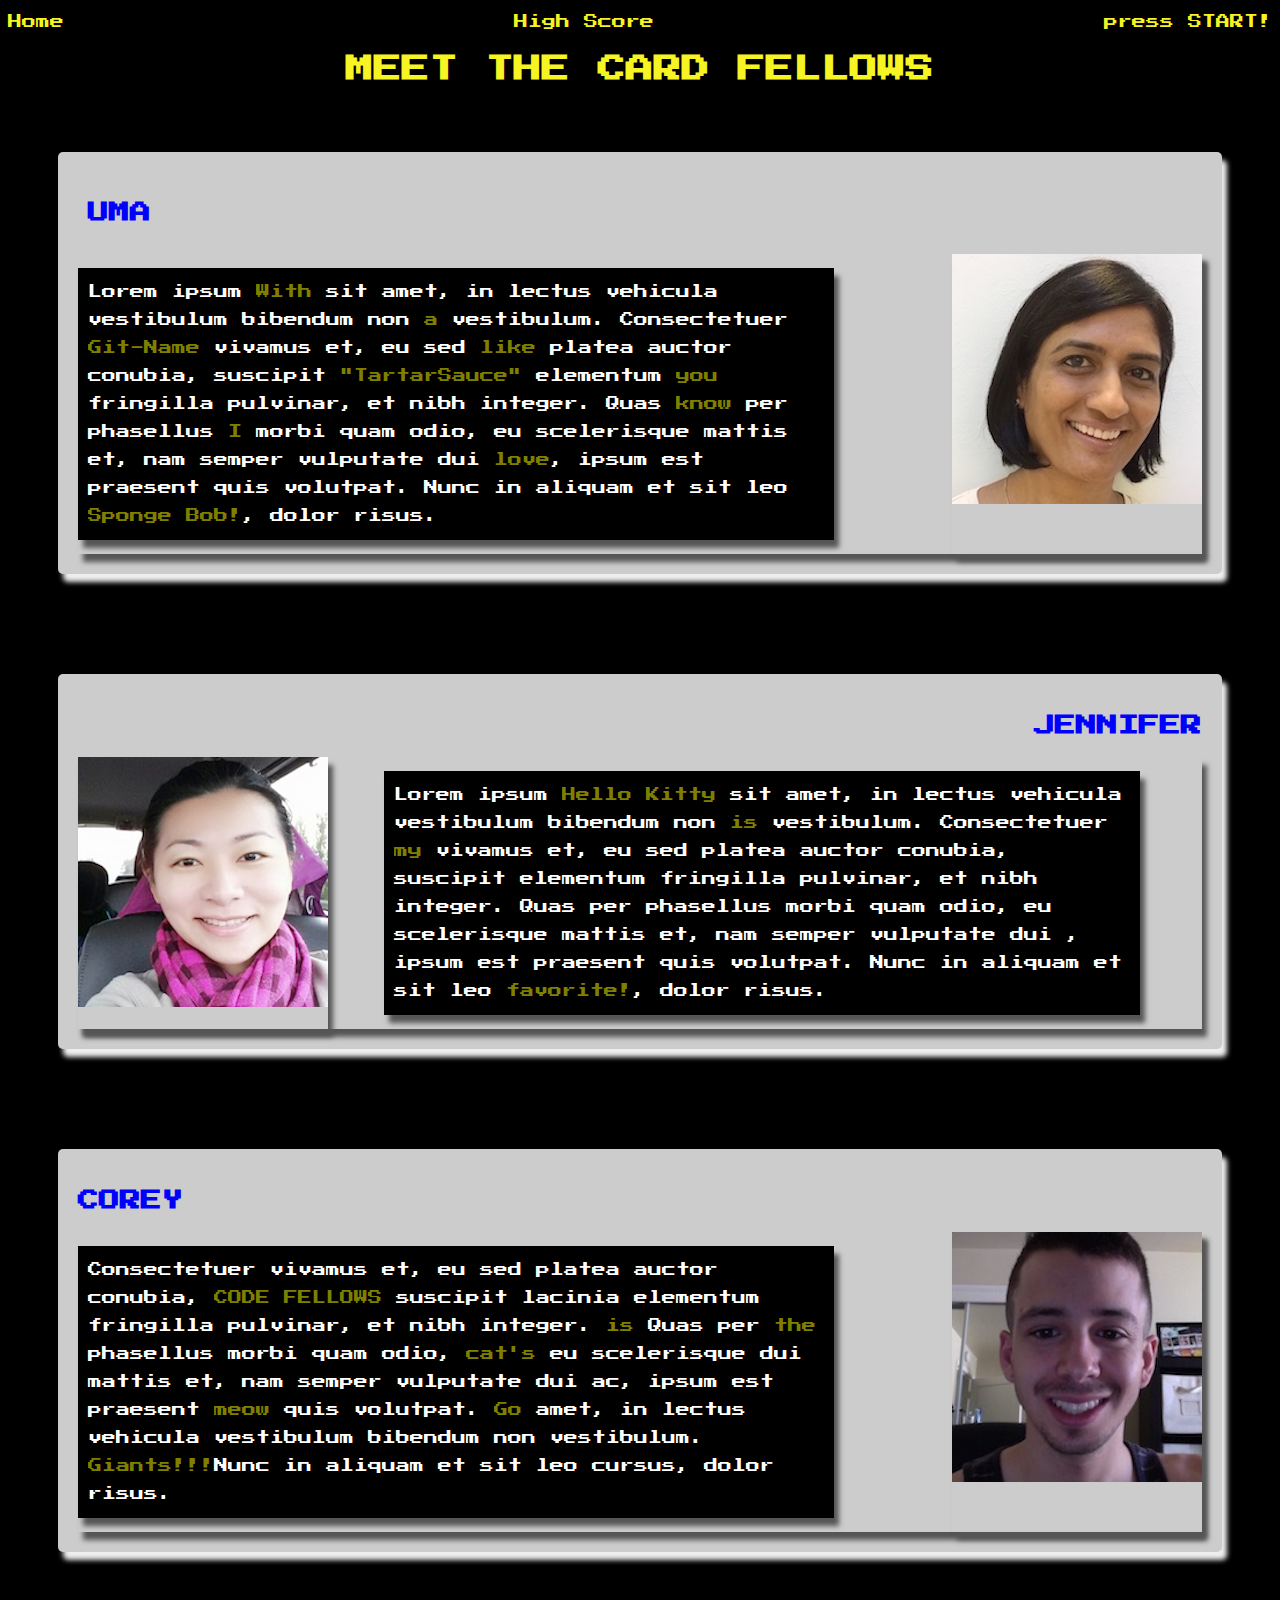
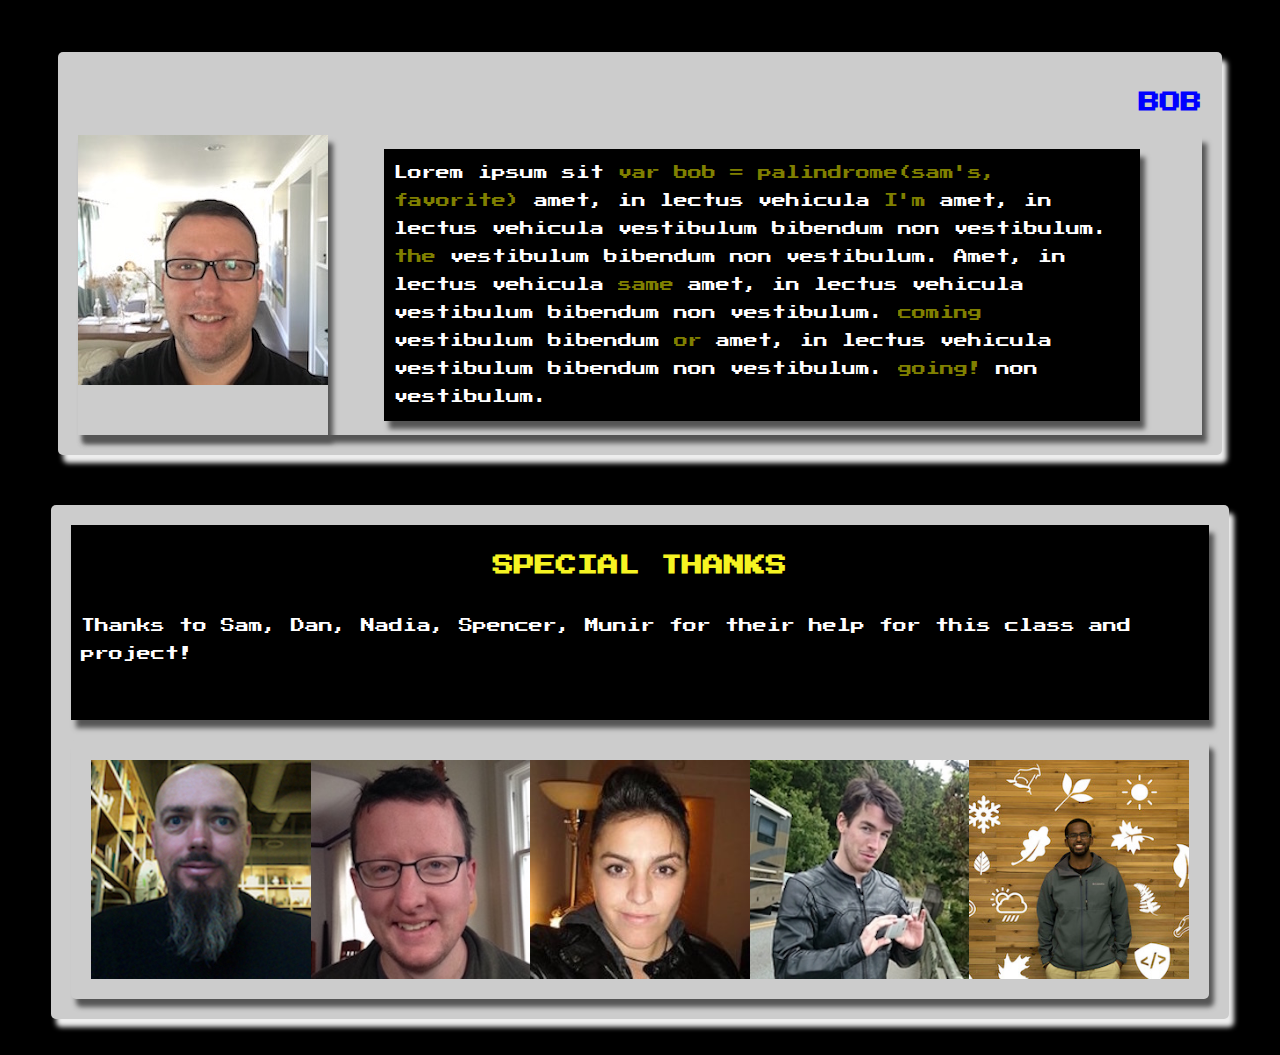
==== commit ac8e5ea4: "fixing cards" ====
--- a/html/about.html
+++ b/html/about.html
@@ -17,7 +17,7 @@
 
     </nav>
      <div class="about-us-heading">
-           <h2>MEET THE CARD FELLOWS</h2>
+           <h1>MEET THE CARD FELLOWS</h1>
          </div>
 
 <section class="container-uma">
@@ -27,7 +27,7 @@
       </div>
   <article class="first">
 <div class="uma-par">
-  <p class="person-description">Lorem ipsum <span style="color: yellow;">With</span> sit amet, in lectus vehicula vestibulum bibendum non <span style="color: yellow;">a</span> vestibulum. Consectetuer <span style="color: yellow;">Git-Name</span> vivamus et, eu sed <span style="color: yellow;">like</span> platea auctor conubia, suscipit <span style="color: yellow;">"TatarSauce"</span> elementum <span style="color: yellow;">you</span> fringilla pulvinar, et nibh integer. Quas <span style="color: yellow;">know</span> per phasellus <span style="color: yellow;">I</span> morbi quam odio, eu scelerisque mattis et, nam semper vulputate dui <span style="color: yellow;">love</span>, ipsum est praesent quis volutpat. Nunc in aliquam et sit leo <span style="color: yellow;">Sponge Bob!</span>, dolor risus.</p>
+  <p class="person-description">Lorem ipsum <span style="color: yellow;">With</span> sit amet, in lectus vehicula vestibulum bibendum non <span style="color: yellow;">a</span> vestibulum. Consectetuer <span style="color: yellow;">Git-Name</span> vivamus et, eu sed <span style="color: yellow;">like</span> platea auctor conubia, suscipit <span style="color: yellow;">"TartarSauce"</span> elementum <span style="color: yellow;">you</span> fringilla pulvinar, et nibh integer. Quas <span style="color: yellow;">know</span> per phasellus <span style="color: yellow;">I</span> morbi quam odio, eu scelerisque mattis et, nam semper vulputate dui <span style="color: yellow;">love</span>, ipsum est praesent quis volutpat. Nunc in aliquam et sit leo <span style="color: yellow;">Sponge Bob!</span>, dolor risus.</p>
 </div>
 
     <div class="team-images">
@@ -68,7 +68,7 @@
   <article class="third">
 
 <div class="corey-par">
-  <p class="person-description">Lorem ipsum dolor sit amet, in lectus vehicula vestibulum bibendum non vestibulum. Consectetuer vivamus et, eu sed platea auctor conubia, suscipit lacinia elementum fringilla pulvinar, et nibh integer. Quas per phasellus morbi quam odio, eu scelerisque dui mattis et, nam semper vulputate dui ac, ipsum est praesent quis volutpat. Nunc in aliquam et sit leo cursus, dolor risus.</p>
+  <p class="person-description">Consectetuer vivamus et, eu sed platea auctor conubia, <span style="color: yellow;">CODE FELLOWS</span> suscipit lacinia elementum fringilla pulvinar, et nibh integer. <span style="color: yellow;">is</span> Quas per <span style="color: yellow;">the</span> phasellus morbi quam odio, <span style="color: yellow;">cat's</span> eu scelerisque dui mattis et, nam semper vulputate dui ac, ipsum est praesent <span style="color: yellow;">meow</span> quis volutpat. <span style="color: yellow;">Go</span> amet, in lectus vehicula vestibulum bibendum non vestibulum. <span style="color: yellow;">Giants!!!</span>Nunc in aliquam et sit leo cursus, dolor risus.</p>
 </div>
 
 <div class="team-images">
@@ -92,7 +92,7 @@
 </div>
 
 <div class="bob-par">
-  <p class="person-description">Lorem ipsum sit amet, in lectus vehicula vestibulum bibendum non vestibulum. Consectetuer  vivamus et, eu sed platea auctor conubia, vivamus et, eu sed suscipit  elementum fringilla pulvinar, et nibh integer. Quas per phasellus morbi quam odio, eu scelerisque mattis et, nam phasellus morbi quam odio, semper vulputate dui , ipsum est praesent quis volutpat. Nunc in aliquam et sit leo , dolor risus.</p>
+  <p class="person-description">Lorem ipsum sit <span style="color: yellow;">var bob = palindrome(sam's, favorite)</span> amet, in lectus vehicula <span style="color: yellow;">I'm</span> amet, in lectus vehicula vestibulum bibendum non vestibulum. <span style="color: yellow;">the</span> vestibulum bibendum non vestibulum. Amet, in lectus vehicula <span style="color: yellow;">same</span> amet, in lectus vehicula vestibulum bibendum non vestibulum. <span style="color: yellow;">coming</span> vestibulum bibendum <span style="color: yellow;">or</span> amet, in lectus vehicula vestibulum bibendum non vestibulum. <span style="color: yellow;">going!</span> non vestibulum.</p>
 </div>
 
   </article>
@@ -119,7 +119,7 @@
       <img src="../imgs/munir.jpg" class="image"/>
     </div>
   </div>
-
+<script src='about.js'></script>
   </body>
   </html>
 <
--- a/css/about.css
+++ b/css/about.css
@@ -26,8 +26,21 @@
 
 }
 
-p {
-  text-decoration: blink;
+a:hover {
+  animation: pulse .75s infinite;
+  text-shadow: 0 4px 0 rgba(255, 255, 255, 0.4);
+}
+
+@keyframes pulse {
+  0% {
+    color: #F6F422;
+  }
+  50% {
+    color: #C5B358;
+  }
+  100% {
+    color: #F6F422;
+  }
 }
 
 a {
@@ -37,14 +50,17 @@
 
 h1 {
 
-  color:yellow;
-  font-family: "Press Start 2P";
+  color: #F6F422;
+  font-family: "Press Start 2P";
+  font-weight: bold;
+  display: flex;
+  justify-content: center;
 
 }
 
 h2 {
-
-  color:yellow;
+  /*font-weight: bold;*/
+  color: blue;
   font-family: "Press Start 2P";
 }
 
@@ -81,12 +97,10 @@
         opacity: 0.5;
     }
 }
-}
 
 .container-uma {
-  background:
   background-size: cover;
-  padding: 10px 50px 50px 50px;
+  padding: 50px;
 }
 
 .card-team {
@@ -202,6 +216,10 @@
   justify-content: center;
 }
 
+.special-thanks h2 {
+  color: #F6F422;
+}
+
 .special-thanks {
   background-color: black;
   color: white;
@@ -217,4 +235,11 @@
   box-shadow: 5px 8px 5px #555555;
   padding: 20px;
   border-radius: 5px;
-}
+  margin-top: 20px;
+}
+
+.image {
+  width: 20%;
+  height: auto;
+
+}
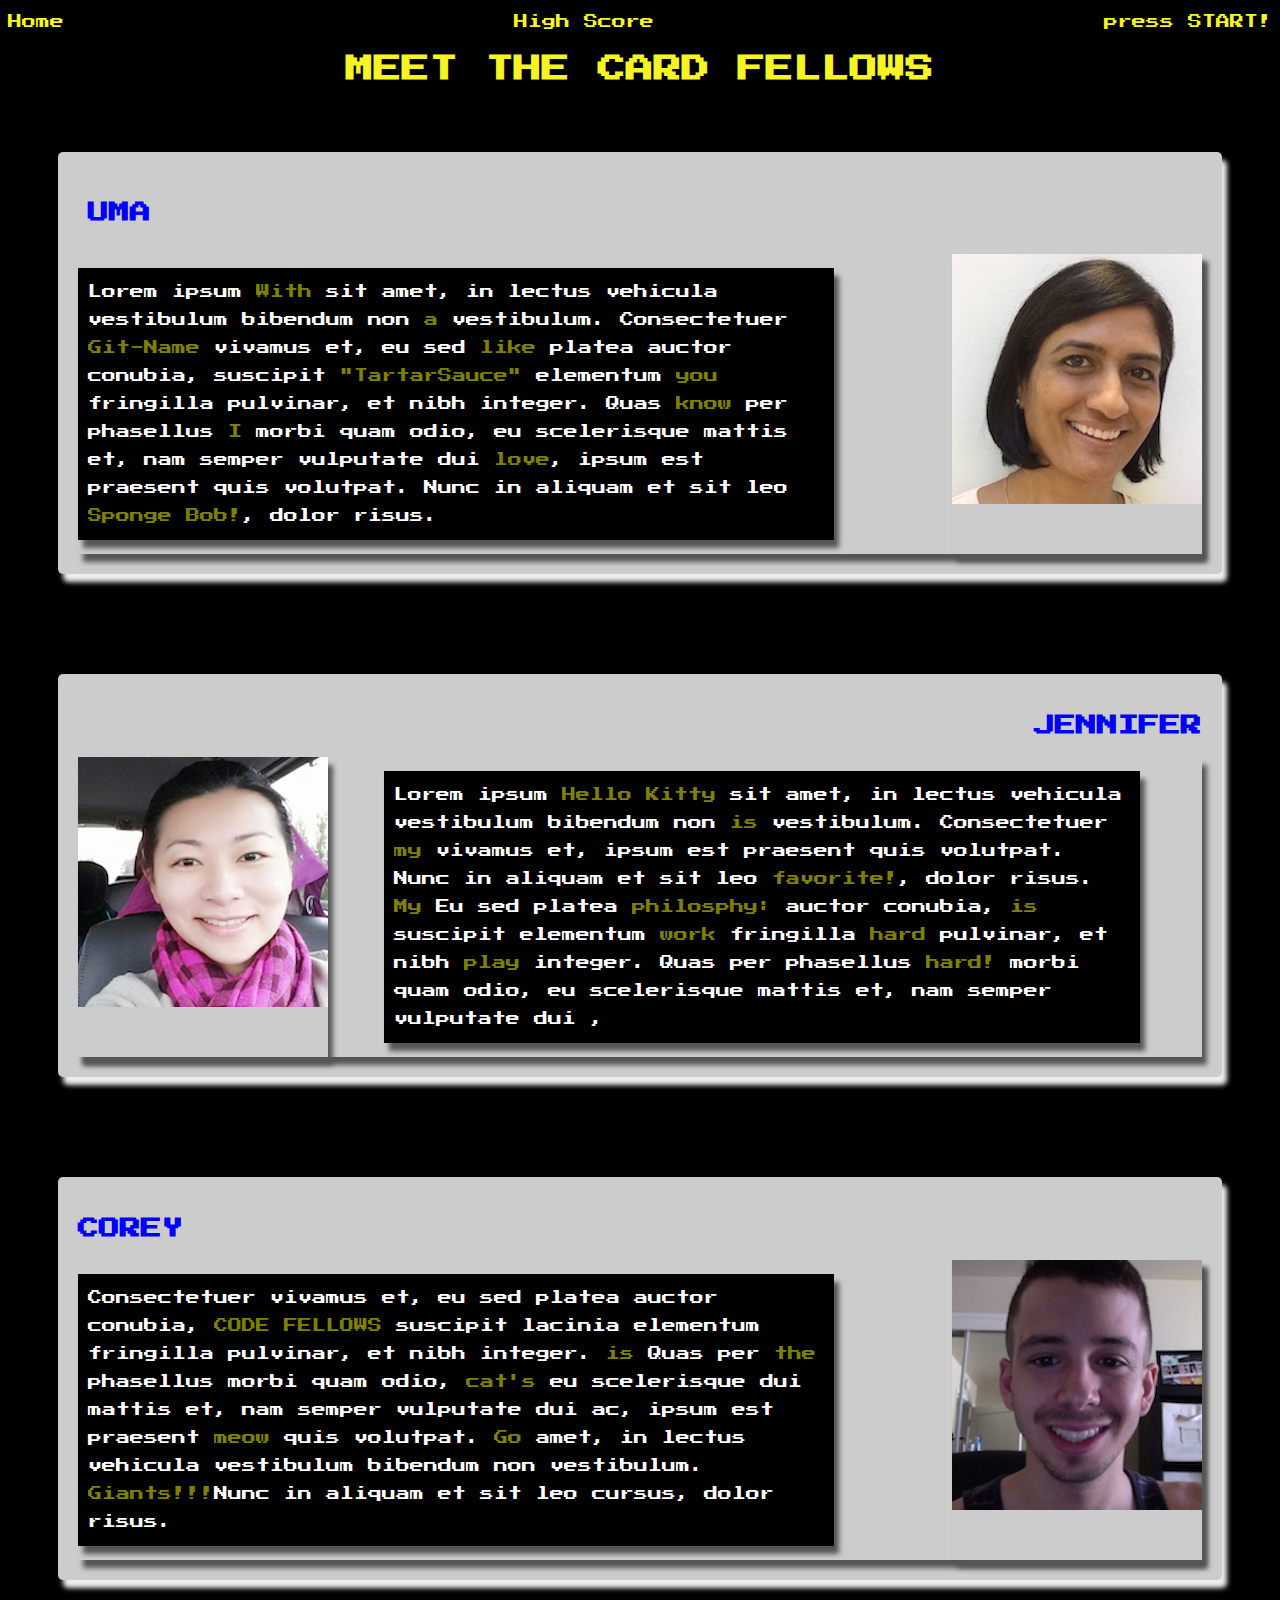
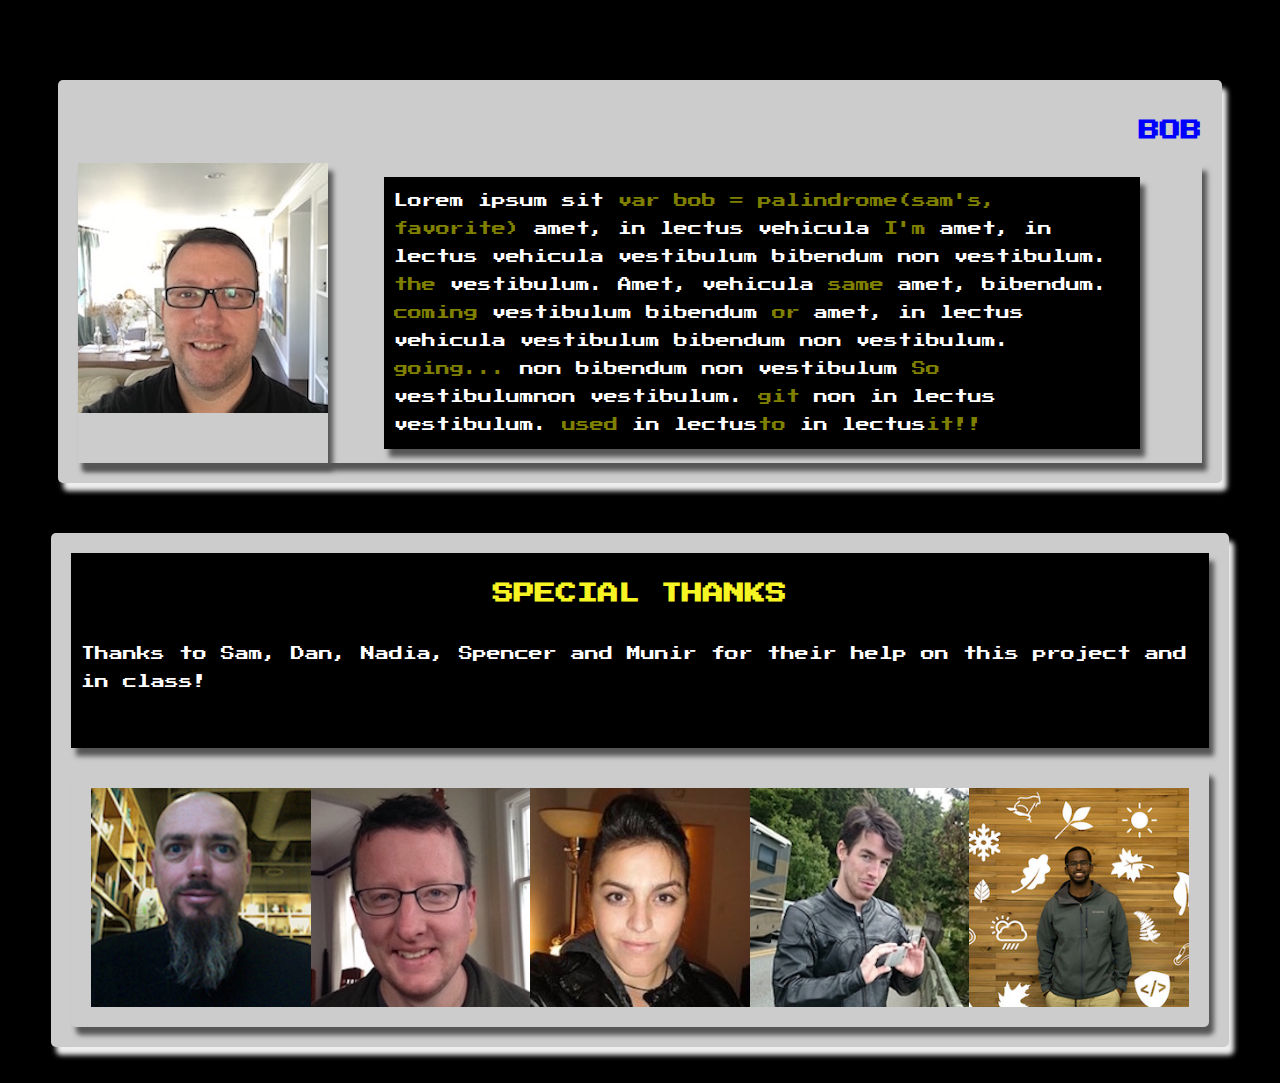
==== commit 017ae235: "fixed navigation on about page" ====
--- a/html/about.html
+++ b/html/about.html
@@ -12,7 +12,7 @@
     <nav>
       <a href="../index.html">Home</a>
       <a href="../html/score.html">High Score</a>
-      <a href="../html/game.html">press START!</a>
+      <a id="inner-play">press START!</a>
 
 
     </nav>
@@ -51,8 +51,9 @@
 </div>
 
 <div class="jennifer-par">
-  <p class="person-description">Lorem ipsum <span style="color: yellow;">Hello Kitty</span> sit amet, in lectus vehicula vestibulum bibendum non <span style="color: yellow;">is</span> vestibulum. Consectetuer <span style="color: yellow;">my</span> vivamus et, eu sed platea auctor conubia, suscipit  elementum fringilla pulvinar, et nibh integer. Quas per phasellus morbi quam odio, eu scelerisque mattis et, nam semper vulputate dui , ipsum est praesent quis volutpat. Nunc in aliquam et sit leo <span style="color: yellow;">favorite!</span>, dolor risus.</p>
+  <p class="person-description">Lorem ipsum <span style="color: yellow;">Hello Kitty</span> sit amet, in lectus vehicula vestibulum bibendum non <span style="color: yellow;">is</span> vestibulum. Consectetuer <span style="color: yellow;">my</span> vivamus et, ipsum est praesent quis volutpat. Nunc in aliquam et sit leo <span style="color: yellow;">favorite!</span>, dolor risus. <span style="color: yellow;">My</span> Eu sed platea <span style="color: yellow;">philosphy:</span> auctor conubia,  <span style="color: yellow;">is</span> suscipit  elementum <span style="color: yellow;">work</span> fringilla <span style="color: yellow;">hard</span> pulvinar, et nibh <span style="color: yellow;">play</span> integer. Quas per phasellus <span style="color: yellow;">hard!</span> morbi quam odio, eu scelerisque mattis et, nam semper vulputate dui , </p>
 </div>
+
 
   </article>
 </div>
@@ -92,7 +93,7 @@
 </div>
 
 <div class="bob-par">
-  <p class="person-description">Lorem ipsum sit <span style="color: yellow;">var bob = palindrome(sam's, favorite)</span> amet, in lectus vehicula <span style="color: yellow;">I'm</span> amet, in lectus vehicula vestibulum bibendum non vestibulum. <span style="color: yellow;">the</span> vestibulum bibendum non vestibulum. Amet, in lectus vehicula <span style="color: yellow;">same</span> amet, in lectus vehicula vestibulum bibendum non vestibulum. <span style="color: yellow;">coming</span> vestibulum bibendum <span style="color: yellow;">or</span> amet, in lectus vehicula vestibulum bibendum non vestibulum. <span style="color: yellow;">going!</span> non vestibulum.</p>
+  <p class="person-description">Lorem ipsum sit <span style="color: yellow;">var bob = palindrome(sam's, favorite)</span> amet, in lectus vehicula <span style="color: yellow;">I'm</span> amet, in lectus vehicula vestibulum bibendum non vestibulum. <span style="color: yellow;">the</span> vestibulum. Amet, vehicula <span style="color: yellow;">same</span> amet,  bibendum. <span style="color: yellow;">coming</span> vestibulum bibendum <span style="color: yellow;">or</span> amet, in lectus vehicula vestibulum bibendum non vestibulum. <span style="color: yellow;">going...</span> non bibendum non vestibulum <span style="color: yellow;">So</span> vestibulumnon vestibulum. <span style="color: yellow;">git</span> non in lectus vestibulum. <span style="color: yellow;">used</span> in lectus<span style="color: yellow;">to</span> in lectus<span style="color: yellow;">it!!</span></p>
 </div>
 
   </article>
@@ -107,7 +108,7 @@
       <h2>SPECIAL THANKS</h2>
     </div>
 
-      <p>Thanks to Sam, Dan, Nadia, Spencer, Munir for their help for this class and project!</p>
+      <p>Thanks to Sam, Dan, Nadia, Spencer and Munir for their help on this project and in class!</p>
         <br>
     </section>
 
@@ -119,7 +120,7 @@
       <img src="../imgs/munir.jpg" class="image"/>
     </div>
   </div>
-<script src='about.js'></script>
+<script src='../js/about.js'></script>
   </body>
   </html>
 <
